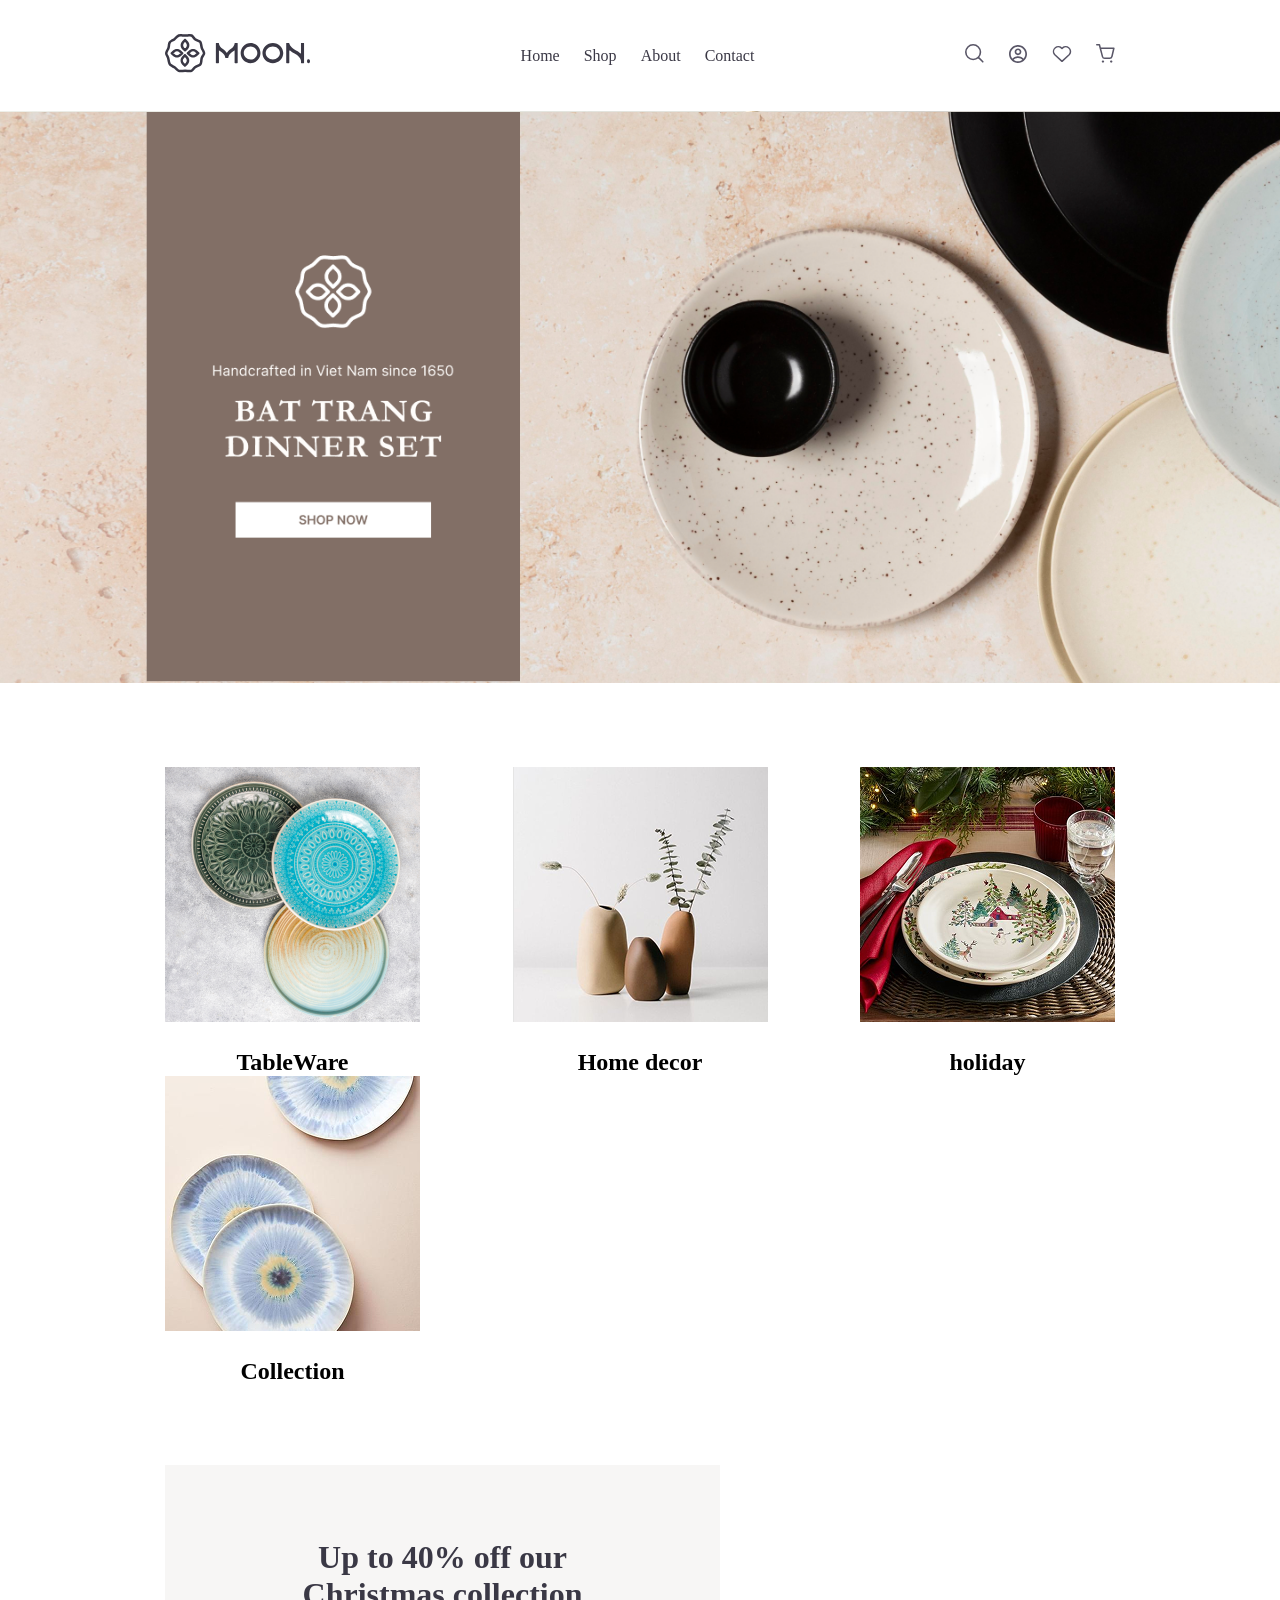
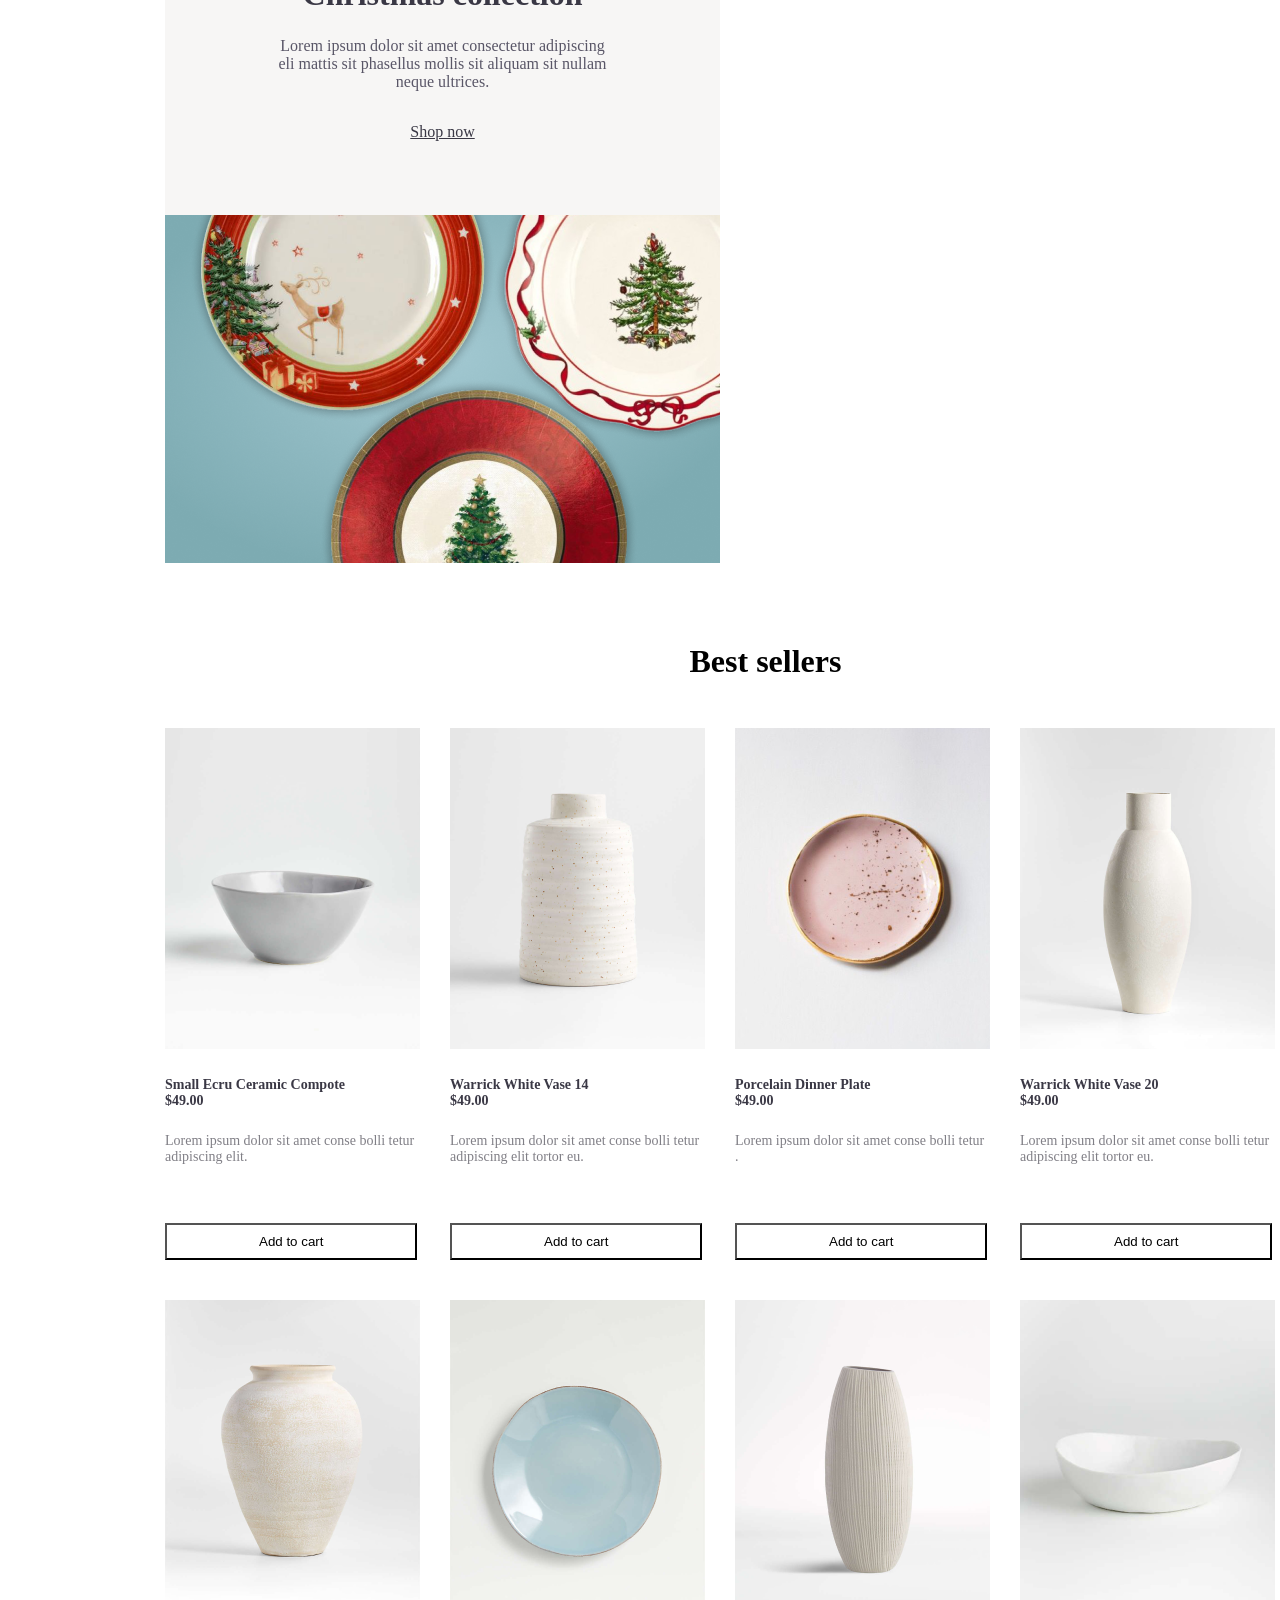
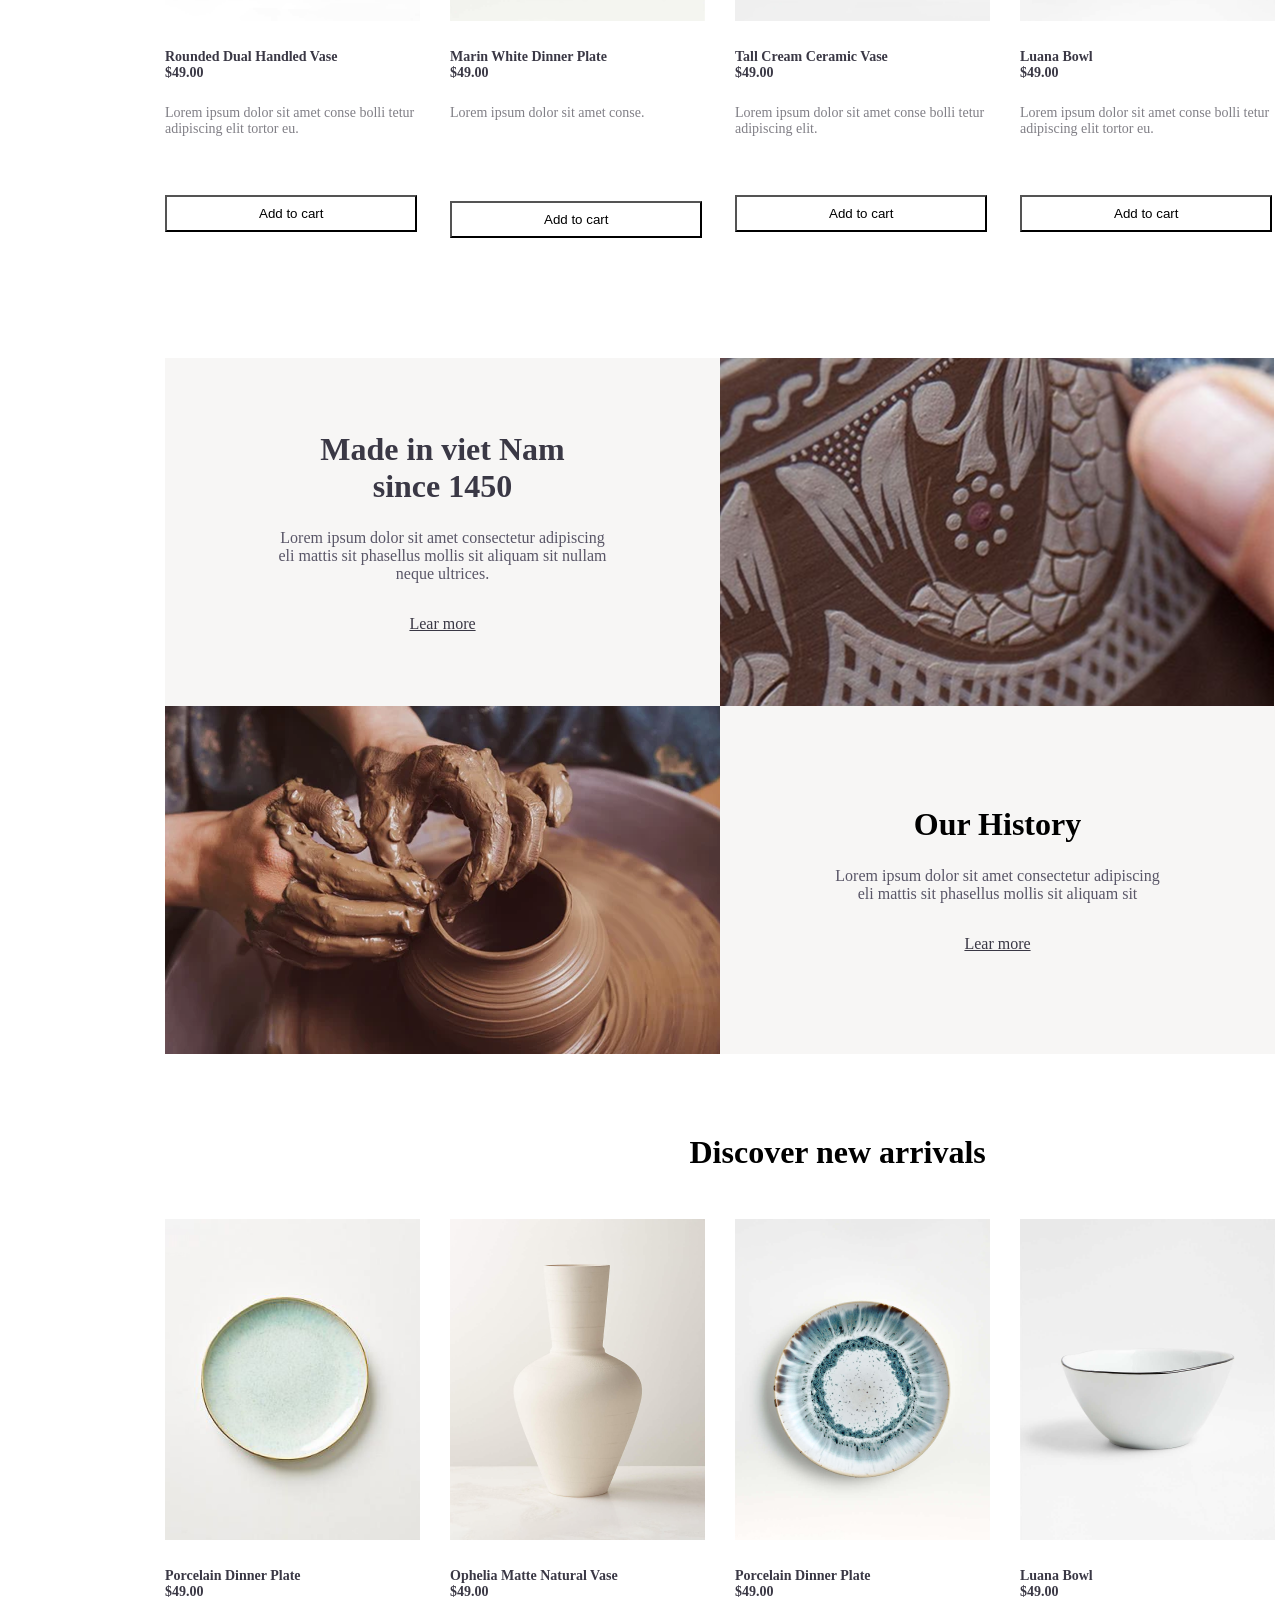
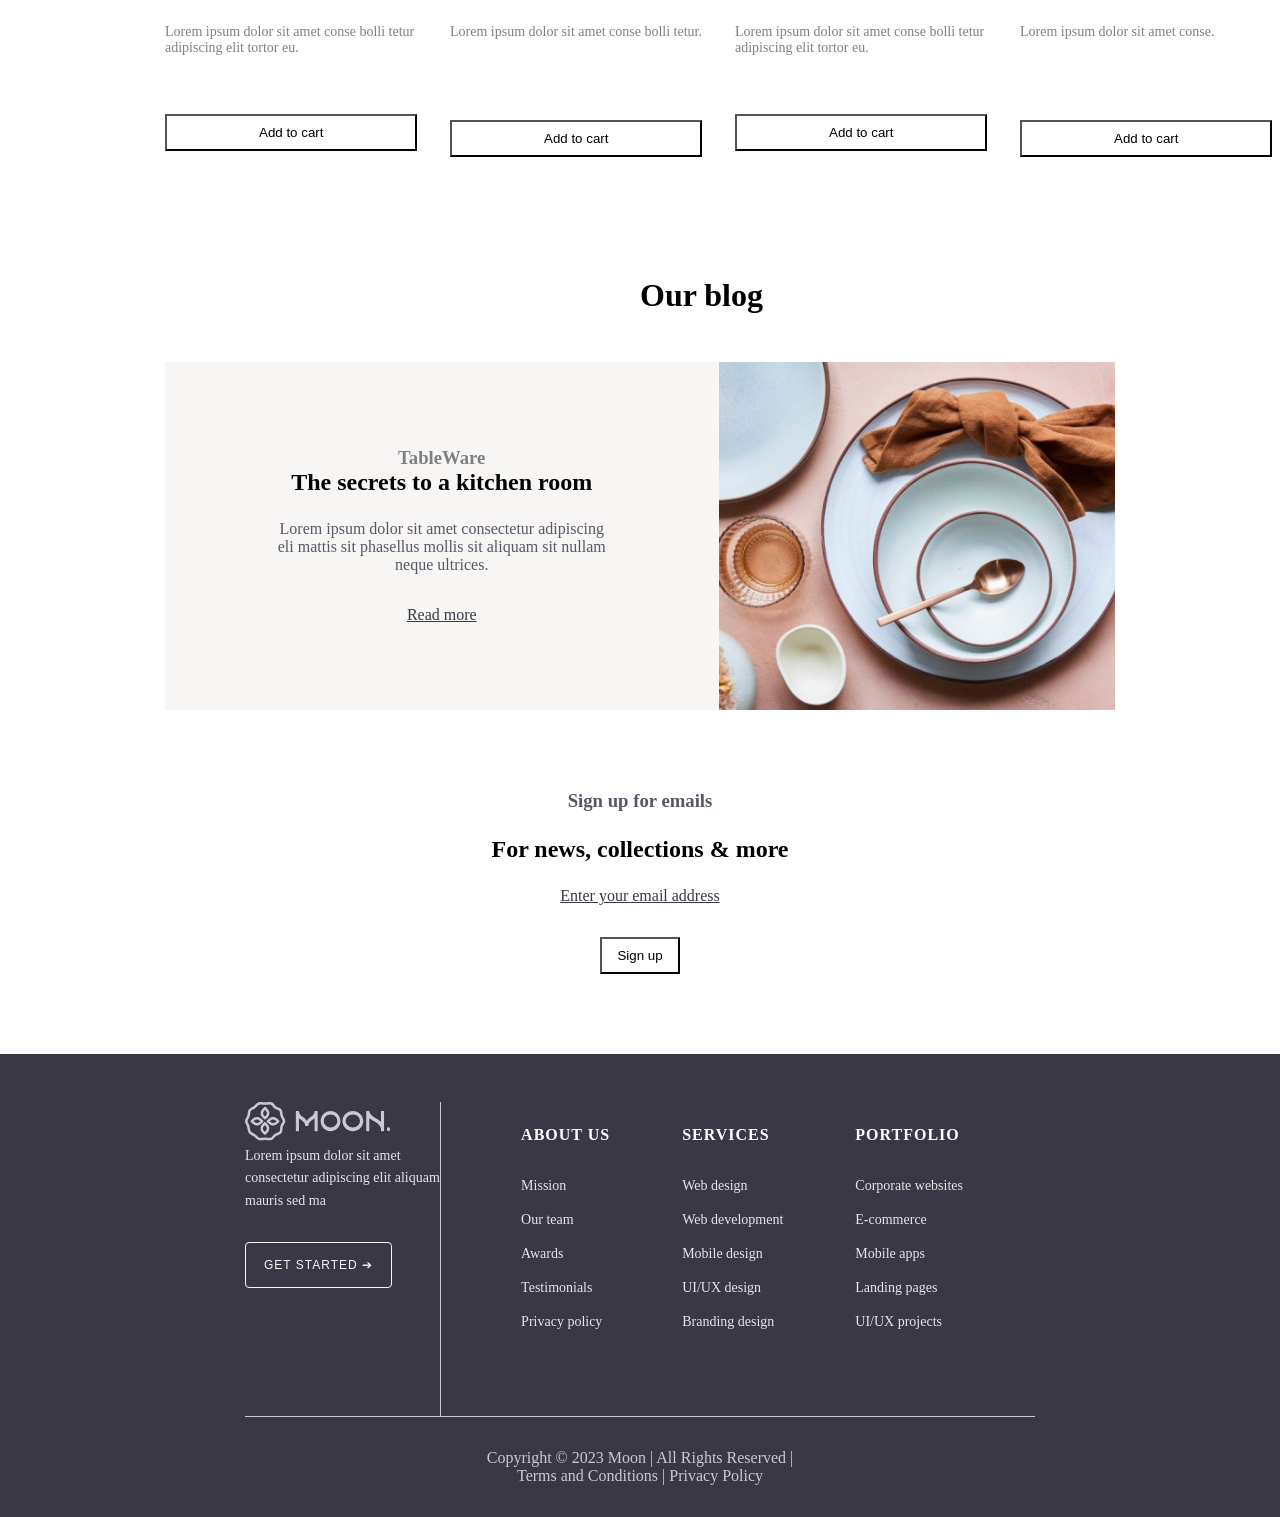
==== index.html @ 930adf99 "create navbar section" ====
<!DOCTYPE html>
<html lang="en">
<head>
    <meta charset="UTF-8">
    <meta name="viewport" content="width=device-width, initial-scale=1.0">
    <title>Document</title>
    <link rel="stylesheet" href="./assets/css/homepage.css">
</head>
<body>
    <div class="header">
        <div class="container">
            <div class="row">
                <div class="logo">
                   <a href="#"><img src="./assets/image/header/logo.svg" alt=""> </a>
                </div>
                <div class="meun">
                    <ul>
                        <li>
                            <a href="#">Home</a>
                        </li>
                        <li>
                            <a href="#">Shop</a>
                        </li>
                        <li>
                            <a href="#">About</a>
                        </li>
                        <li>
                            <a href="#">Contact</a>
                        </li>
                    </ul>
                </div>
                <div class="header">
                    <ul>
                        <li>
                            <a href="#"><img src="./assets/image/header/Search.svg" alt=""></a>
                        </li>
                        <li>
                            <a href="#"><img src="./assets/image/header/Avatar.svg" alt=""></a>
                        </li>
                        <li>
                            <a href="#"><img src="./assets/image/header/Heart.svg" alt=""></a>
                        </li>
                        <li>
                            <a href="#"><img src="./assets/image/header/Shopping cart.svg" alt=""></a>
                        </li>
                    </ul>
                </div>

            </div>
        </div>
    </div>
    <div class="Slider">
        <a href="#"><img src="./assets/image/homepage/Slider.png" alt="" width="100%px"></a>
    </div>
    <div class="collections">
        <div class="container">
            <div class="row">
                        <div class="collection">
            <img src="./assets/image/homepage/TableWare.png" alt="">
            <h2>TableWare</h2>
        </div>

        <div class="collection">
            <img src="./assets/image/homepage/Home decor.png " alt="">
            <h2>Home decor</h2>
        </div>
       
        <div class="collection">
            <img src="./assets/image/homepage/holiday.png" alt="">
            <h2>holiday</h2>
        </div>

        <div class="collection">
            <img src="./assets/image/homepage/Collection.png" alt="">
            <h2>Collection</h2>
        </div>
            </div>
        </div>
        </div>
    </div>
    <div class="CardsV2">
        <div class="container">
            <div class="row">
                <div class="Grid">
                    <h1>Up to 40% off our Christmas collection</h1>
                    <p>Lorem ipsum dolor sit amet consectetur adipiscing eli mattis sit phasellus mollis sit aliquam sit nullam neque ultrices.</p>
                    <a href="#">Shop now</a>
                </div>
                <div class="imgV2">
                    <img src="./assets/image/homepage/CardsV2.png" alt="">
                </div>
            </div>
        </div>
    </div>
    <div class="Best">
        <div class="container">
            <h1>Best sellers</h1>
                <div class="Best1">
                    <div >
                        <img src="./assets/image/homepage/Small Ecru.png" alt="Small Ecru Ceramic Compote $49.00">
                        <h2>Small Ecru Ceramic Compote</h2>
                        <h2>$49.00 </h2>
                        <p>Lorem ipsum dolor sit amet conse bolli tetur adipiscing elit.</p>
                        <button>Add to cart</button>
                    </div>
                    <div >
                        <img src="./assets/image/homepage/Warrick .png" alt="Warrick White Vase 14">
                        <h2>Warrick White Vase 14</h2>
                        <h2>$49.00</h2>
                        <p>Lorem ipsum dolor sit amet conse bolli tetur adipiscing elit tortor eu.</p>
                        <button>Add to cart</button>
                    </div>
                    <div >
                        <img src="./assets/image/homepage/Porcelain .png" alt="Porcelain Dinner Plate">
                        <h2>Porcelain Dinner Plate</h2>
                        <h2>$49.00</h2>
                        <p>Lorem ipsum dolor sit amet conse bolli tetur .</p>
                        <button>Add to cart</button>
                    </div>
                    <div>
                        <img src="./assets/image/homepage/Vase 20.png" alt="Warrick White Vase 20">
                        <h2>Warrick White Vase 20</h2>
                        <h2>$49.00</h2>
                        <p>Lorem ipsum dolor sit amet conse bolli tetur adipiscing elit tortor eu.</p>
                        <button>Add to cart</button>
                    </div>
                </div>
                <div class="Best2">
                    <div>
                        <img src="./assets/image/homepage/Rounded Dual Handled Vase.png" alt="Rounded Dual Handled Vase">
                        <h2>Rounded Dual Handled Vase</h2>
                        <h2>$49.00</h2>
                        <p>Lorem ipsum dolor sit amet conse bolli tetur adipiscing elit tortor eu.</p>
                        <button>Add to cart</button>
                    </div>
                    <div class="button1">
                        <img src="./assets/image/homepage/Marin White Dinner Plate.png" alt="Marin White Dinner Plate">
                        <h2>Marin White Dinner Plate</h2>
                        <h2>$49.00</h2>
                        <p>Lorem ipsum dolor sit amet conse.</p>
                        <button>Add to cart</button>
                    </div>
                    <div >
                        <img src="./assets/image/homepage/Tall Cream Ceramic Vase.png" alt="Tall Cream Ceramic Vase">
                        <h2>Tall Cream Ceramic Vase</h2>
                        <h2>$49.00</h2>
                        <p>Lorem ipsum dolor sit amet conse bolli tetur adipiscing elit.</p>
                        <button>Add to cart</button>
                    </div>
                    <div>
                        <img src="./assets/image/homepage/Luana Bowl.png" alt="Luana Bowl">
                        <h2>Luana Bowl</h2>
                        <h2>$49.00</h2>
                        <p>Lorem ipsum dolor sit amet conse bolli tetur adipiscing elit tortor eu.</p>
                        <button>Add to cart</button>
                    </div>
                </div>
        </div>

    </div>
    <div class="Lear">
        <div class="container">
           <div class="row">
             <div class="Lear1">
                    <div class="Made">
                        <h1>Made in viet Nam since 1450</h1>
                        <p>Lorem ipsum dolor sit amet consectetur adipiscing eli mattis sit phasellus mollis sit aliquam sit nullam neque ultrices.</p>
                        <a href="#">Lear more</a>
                    </div>
                    <div class="imgmade">
                        <img src="./assets/image/homepage/Made.png" alt="">
                    </div>
                </div>
            <div class="Lear2">
                <div class="imgHistory">
                    <img src="./assets/image/homepage/History.png" alt="">
                </div>
                <div class="History">
                    <h1>Our History</h1>
                    <p>Lorem ipsum dolor sit amet consectetur adipiscing eli mattis sit phasellus mollis sit aliquam sit </p>
                    <a href="#">Lear more </a>
                </div>
            </div>
           </div>
        </div>
    </div>
    <div class="Best ">
        <div class="container">
            <h1>Discover new arrivals</h1>
            <div class="Best2">
            <div>
                <img src="./assets/image/homepage/Porcelain Dinner Plate.png" alt="Luana Bowl">
                <h2>Porcelain Dinner Plate</h2>
                <h2>$49.00</h2>
                <p>Lorem ipsum dolor sit amet conse bolli tetur adipiscing elit tortor eu.</p>
                <button>Add to cart</button>
            </div>
            <div class="button1">
                <img src="./assets/image/homepage/Ophelia Matte Natural  Vase.png" alt="Tall Cream Ceramic Vase">
                <h2>Ophelia Matte Natural  Vase</h2>
                <h2>$49.00</h2>
                <p>Lorem ipsum dolor sit amet conse bolli tetur.</p>
                <button>Add to cart</button>
            </div>
            <div>
                <img src="./assets/image/homepage/Porcelain Dinner Plate2.png" alt="Tall Cream Ceramic Vase">
                <h2>Porcelain Dinner Plate</h2>
                <h2>$49.00</h2>
                <p>Lorem ipsum dolor sit amet conse bolli tetur adipiscing elit tortor eu.</p>
                <button>Add to cart</button>
            </div>
            <div class="button1">
                <img src="./assets/image/homepage/Luana Bowl2.png" alt="Tall Cream Ceramic Vase">
                <h2>Luana Bowl</h2>
                <h2>$49.00</h2>
                <p>Lorem ipsum dolor sit amet conse.</p>
                <button>Add to cart</button>
            </div>
            </div>
        </div>
    </div>
    <div class="blog">
        <div class="container">
            <h1>Our blog</h1>
          <div class="row">
             <div class="blog1">
                <div class="TableWare">
                    <h3>TableWare</h3>
                    <h2>The secrets to a kitchen room</h2>
                    <p>Lorem ipsum dolor sit amet consectetur adipiscing eli mattis sit phasellus mollis sit aliquam sit nullam neque ultrices.</p>
                    <a href="#">Read more</a>
                </div>
                <div class="imgblog">
                    <img src="./assets/image/homepage/blog.png" alt="">
                </div>
            </div>
        </div>
      <div class="emails">
        <h3>Sign up for emails</h3>
        <h2>For news, collections & more</h2>
        <a href="#">Enter your email address</a>
        <button>Sign up</button>
    </div>
  <div class="moon-footer">
        <div class="footer-container">
     <!-- الجزء الأول: الشعار والزر -->
            <div class=" brand-column">
                <img src="./assets/image/header/logo2.svg" alt="">
                <p class="footer-text">Lorem ipsum dolor sit amet consectetur adipiscing elit aliquam mauris sed ma</p>
                <button class="footer-btn">GET STARTED ➔</button>
            </div>
          <!-- الجزء الثاني: من نحن -->
            <div class="footer-column">
                <h3 class="column-title">ABOUT US</h3>
                <ul class="column-links">
                    <li><a href="#">Mission</a></li>
                    <li><a href="#">Our team</a></li>
                    <li><a href="#">Awards</a></li>
                    <li><a href="#">Testimonials</a></li>
                    <li><a href="#">Privacy policy</a></li>
                </ul>
            </div>

            <!-- الجزء الثالث: الخدمات -->
            <div class="footer-column">
                <h3 class="column-title">SERVICES</h3>
                <ul class="column-links">
                    <li><a href="#">Web design</a></li>
                    <li><a href="#">Web development</a></li>
                    <li><a href="#">Mobile design</a></li>
                    <li><a href="#">UI/UX design</a></li>
                    <li><a href="#">Branding design</a></li>
                </ul>
            </div>

               <!-- الجزء الرابع: أعمالنا -->
          <div class="footer-column">
                <h3 class="column-title">PORTFOLIO</h3>
                <ul class="column-links">
                    <li><a href="#">Corporate websites</a></li>
                    <li><a href="#">E-commerce</a></li>
                    <li><a href="#">Mobile apps</a></li>
                    <li><a href="#">Landing pages</a></li>
                    <li><a href="#">UI/UX projects</a></li>
                </ul>
           </div>

        </div>

     <!-- خط الحقوق السفلي -->
        <div class="footer-bottom">
            <p>Copyright © 2023 Moon | All Rights Reserved | Terms and Conditions | Privacy Policy</p>
        </div>
    </div>
</footer>
</body>
</html>
---- assets/css/homepage.css ----
*{
    margin: 0;
    padding: 0;
    box-sizing: border-box;
}
.container{
    width:calc(100% - 330px );
    margin: auto;
}
.row{
    display: flex;
    flex-wrap: wrap;
    align-items: center;
    justify-content: space-between;
}
.meun ul{
    display: flex;
    column-gap: 60px;
}
.header ul{
    display: flex;
    column-gap: 24px;
}
.header{
    padding: 21.84px 0 ;
}
.meun a{
    color: #3A3845;
    text-decoration-line: none;
}
ul{
 list-style-type:none ;
}
a{
    color: #3A3845
}
.collections{
    display: flex;
    flex-wrap: wrap; 
    padding: 80px 0
}
.collection{
    text-align: center;
}
.collection h2 {
    margin-top: 23px;
}
.collection img{
    width: 100%;
}
.cardsV2 {
    display: flex;
    align-items: center;
    justify-content: center;
}
.Grid{
    background-color: #F7F6F5;
    padding: 64px 78.5px ;
    width: 555px;
    height: 350px;
    display: flex;
    flex-direction: column;
    align-items: center;
    justify-content: center;
    text-align: center;
}
.Grid h1{
    color: #3A3845;
    font-style: 28px;
    max-width: 300px;
}
.Grid p {
    color: #595667;
    font-size: 16px;
    max-width: 340px;
    margin-top: 24px;
    margin-bottom: 32px;
}
.imgV2{
    flex: 1;
    display: flex;
}
.imgV2 img{
    object-fit: cover;
    display: block;
}
.Best{
    display: flex;
    flex-wrap: wrap;
    padding: 80px 0
}
.Best h1{
    display: flex;
    flex-direction: column;
    gap: 30px ;
    margin-bottom: 48px;
    margin-left: 524.5px;
}
.Best1{
    display:flex;
    width: 23%;
    gap:30px  
    
}
.Best2{
    display: flex;
    width: 23%;
    gap: 30px ;
}
.Best img{
    width: 100%px;
    margin-bottom: 24px ;
    height: auto;
}
.Best h2{
    color: #3A3845;
    font-size: 14px;
}
.Best p{
    color:#807F86 ;
    margin-top: 24px;
    font-size: 14px;
}
.Best button{
    padding: 9px 92px;
    background-color: transparent;
    margin-bottom: 40px;
    align-items: stretch;
    margin-top: 58px;
}
.button1 button{
    margin-top: 80px;
}

.Lear1{
    display: flex;
    align-items: stretch;
    justify-content: center;
    margin: 0 auto;
    width: 1110px;
    height: 348px;
}
.Made{
    background-color: #F7F6F5;
    padding: 64px 78.5px ;
    width: 555px;
    height: 348px;
    display: flex;
    flex-direction: column;
    align-items: center;
    justify-content: center;
    text-align: center;
    flex: 1;

}
.Made h1{
    color: #3A3845;
    font-style: 28px;
    max-width: 300px;
}
.Made p {
    color: #595667;
    font-size: 16px;
    max-width: 340px;
    margin-top: 24px;
    margin-bottom: 32px;
}
.imgmade{
    flex: 1;
    display: flex;
    width: 555px;
    height: 348px;
}
.imgmade img{
    object-fit: cover;
    display: block;
    width: 555px;
    height: 348px;
}
.Lear2{
    display: flex;
    align-items: stretch;
    justify-content: center;
    margin: 0 auto;
    width: 1110px;
    height: 348px;
}
.History{
    background-color: #F7F6F5;
    padding: 64px 78.5px ;
    width: 555px;
    height: 348px;
    display: flex;
    flex-direction: column;
    align-items: center;
    justify-content: center;
    text-align: center;
    flex: 1;  
}
.History p{
    color: #595667;
    font-size: 16px;
    max-width: 340px;
    margin-top: 24px;
    margin-bottom: 32px;
}
.imgHistory{
    flex: 1;
    display: flex;
    width: 555px;
    height: 348px;
}

.blog h1{
    margin-left: 50%;
    margin-bottom: 48px;
}
.blog1{
    display: flex;
    align-items: stretch;
    justify-content: center;
    margin: 0 auto;
    width: 100%;
}
.TableWare{
    background-color: #F7F6F5;
    padding: 64px 78.5px ;
    width: 555px;
    height: 348px;
    display: flex;
    flex-direction: column;
    align-items: center;
    justify-content: center;
    text-align: center;
    flex: 1;
    
}
.TableWare h1{
    color: #3A3845;
    font-style: 28px;
    max-width: 300px;
}
.TableWare h3{
    color: #807F86;
}
.TableWare p {
    color: #595667;
    font-size: 16px;
    max-width: 340px;
    margin-top: 24px;
    margin-bottom: 32px;
}
.imgblog{
    flex: 1;
    display: flex;
    width: 555px;
    height: 348px;
}
.imgblog img{
    object-fit: cover;
    display: block;
    width: 100%;
    height: 100%;
}
.emails{
    display: flex;
    flex-direction: column;
    align-items: center;
    justify-content: center;
    text-align: center;
    flex: 1;  
}
.emails button{
    padding: 9px 15px;
    background-color: transparent;
    margin-bottom: 80px;
    align-items: stretch;
    margin-top: 32px;
}
.emails h3{
    color: #595667;
    margin-top: 80px;
}
.emails h2{
    margin-top: 24px;
    margin-bottom: 24px;
}
.moon-footer {
  padding: 48px 245px 0px 245px; 
}
.footer-container {
  display: flex;
 border-bottom-width: 1px;
 border-bottom-style: solid;
 border-bottom-color: #CAC9CF;
}
.brand-column{
    border-right:1px solid #CAC9CF ;
    padding-right: 16;
    margin-right: 80px;
}
.footer-text {
  font-size: 14px;
  color: #E5E5E5;
  line-height: 1.6;
  margin-bottom:30px;
  max-width: 300px;
}
.footer-btn {
  background: transparent;
  color: #F7F6F5;
  border: 1px solid #F7F6F5;
  padding: 15px 18px;
  font-size: 12px;
  letter-spacing: 1px;
  cursor: pointer;
  border-radius: 4px;
}
.footer-column h3{
    margin-bottom: 32px
}
.footer-column {
  margin-top: 24px;
  margin-right: 72px;
  margin-bottom: 70px;
}
.brand-column {
  flex: 1.5;
}
.column-title {
  font-size: 16px;
  font-weight: 700;
  letter-spacing: 1px;
  margin-bottom: 22px;
  color: #FFFFFF;
}

.column-links li {
  margin-bottom: 16px;
  
}
.column-links li a {
  color: #E5E5E5;
  text-decoration: none;
  font-size: 14px;
}
.footer-bottom {
  font-size: 16px;
  color: #CAC9CF;
  text-align: center;
  padding: 32px 235px 32px;
}
.moon-footer {
  background-color: #3A3845; 
  width: 100vw;             
  position: relative;
  left: 50%;
  right: 50%;
  margin-left: -50vw;        
  margin-right: -50vw;
  box-sizing: border-box;
}
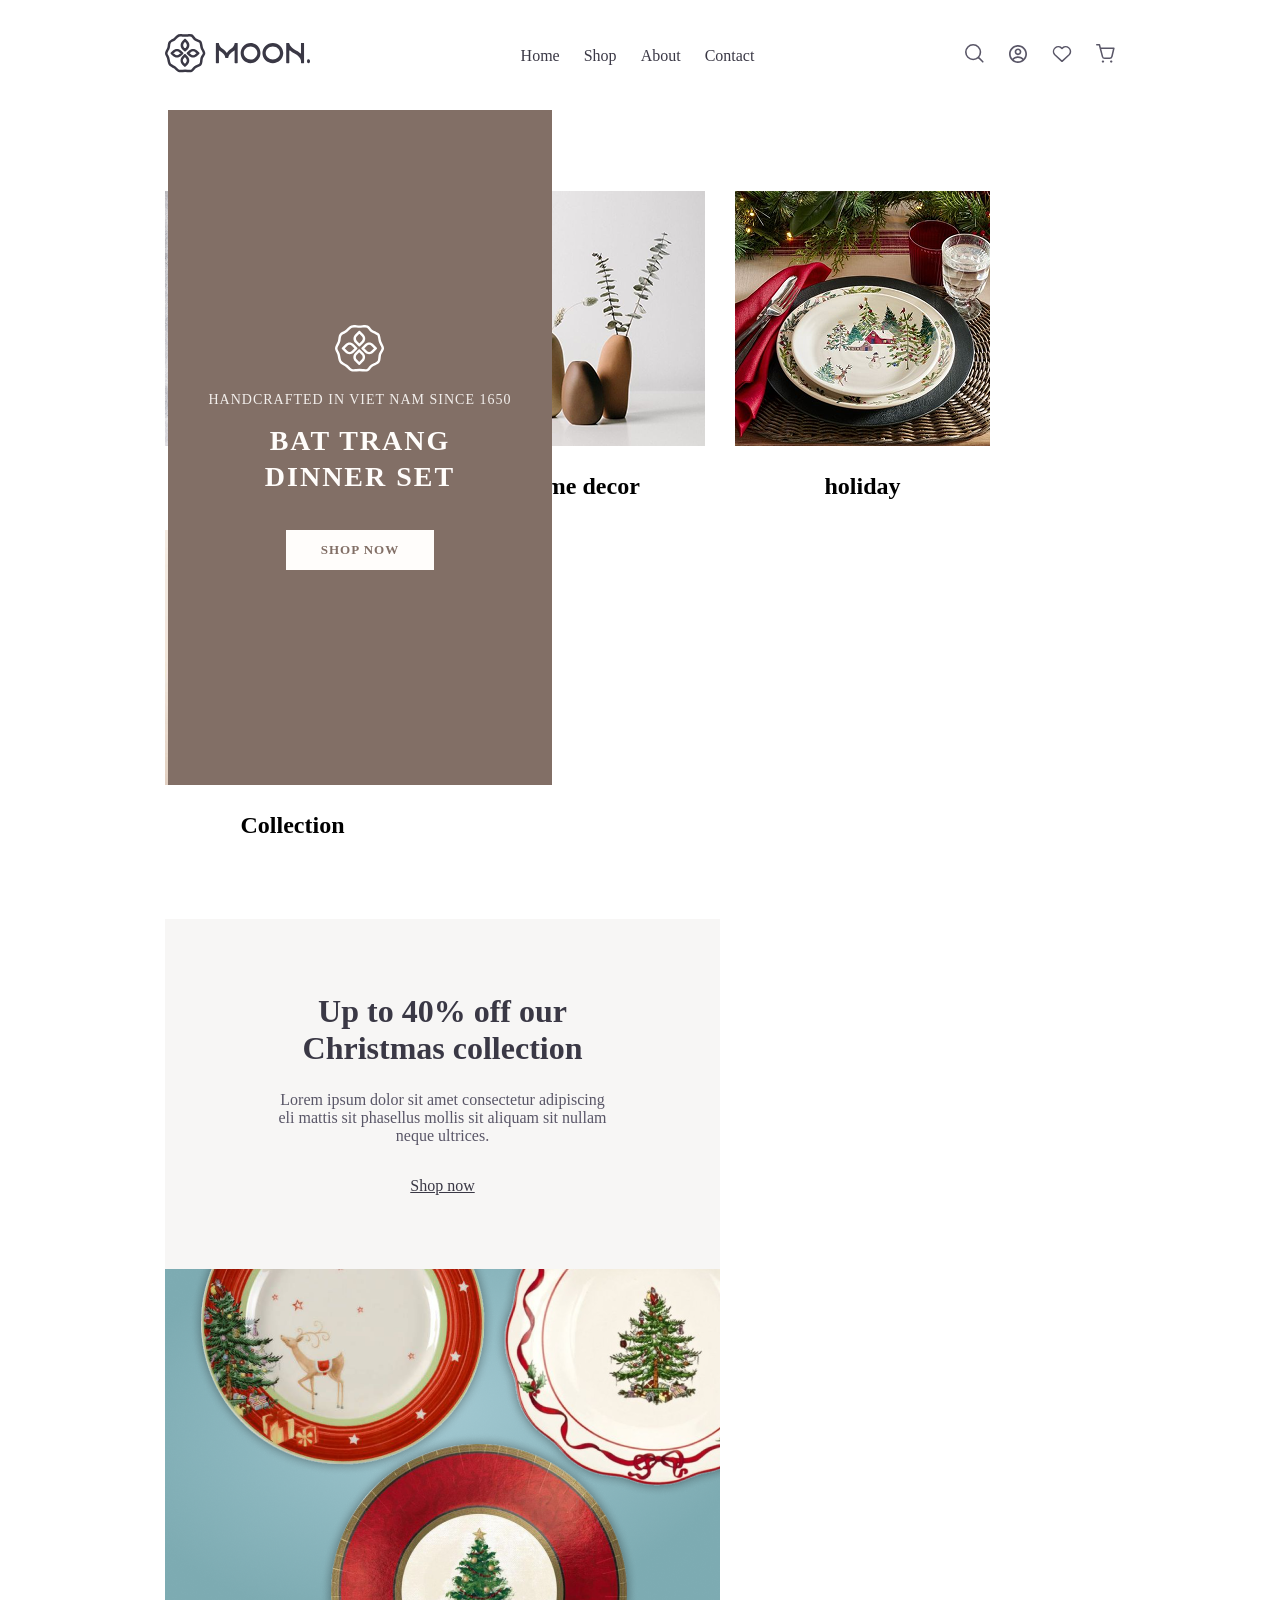
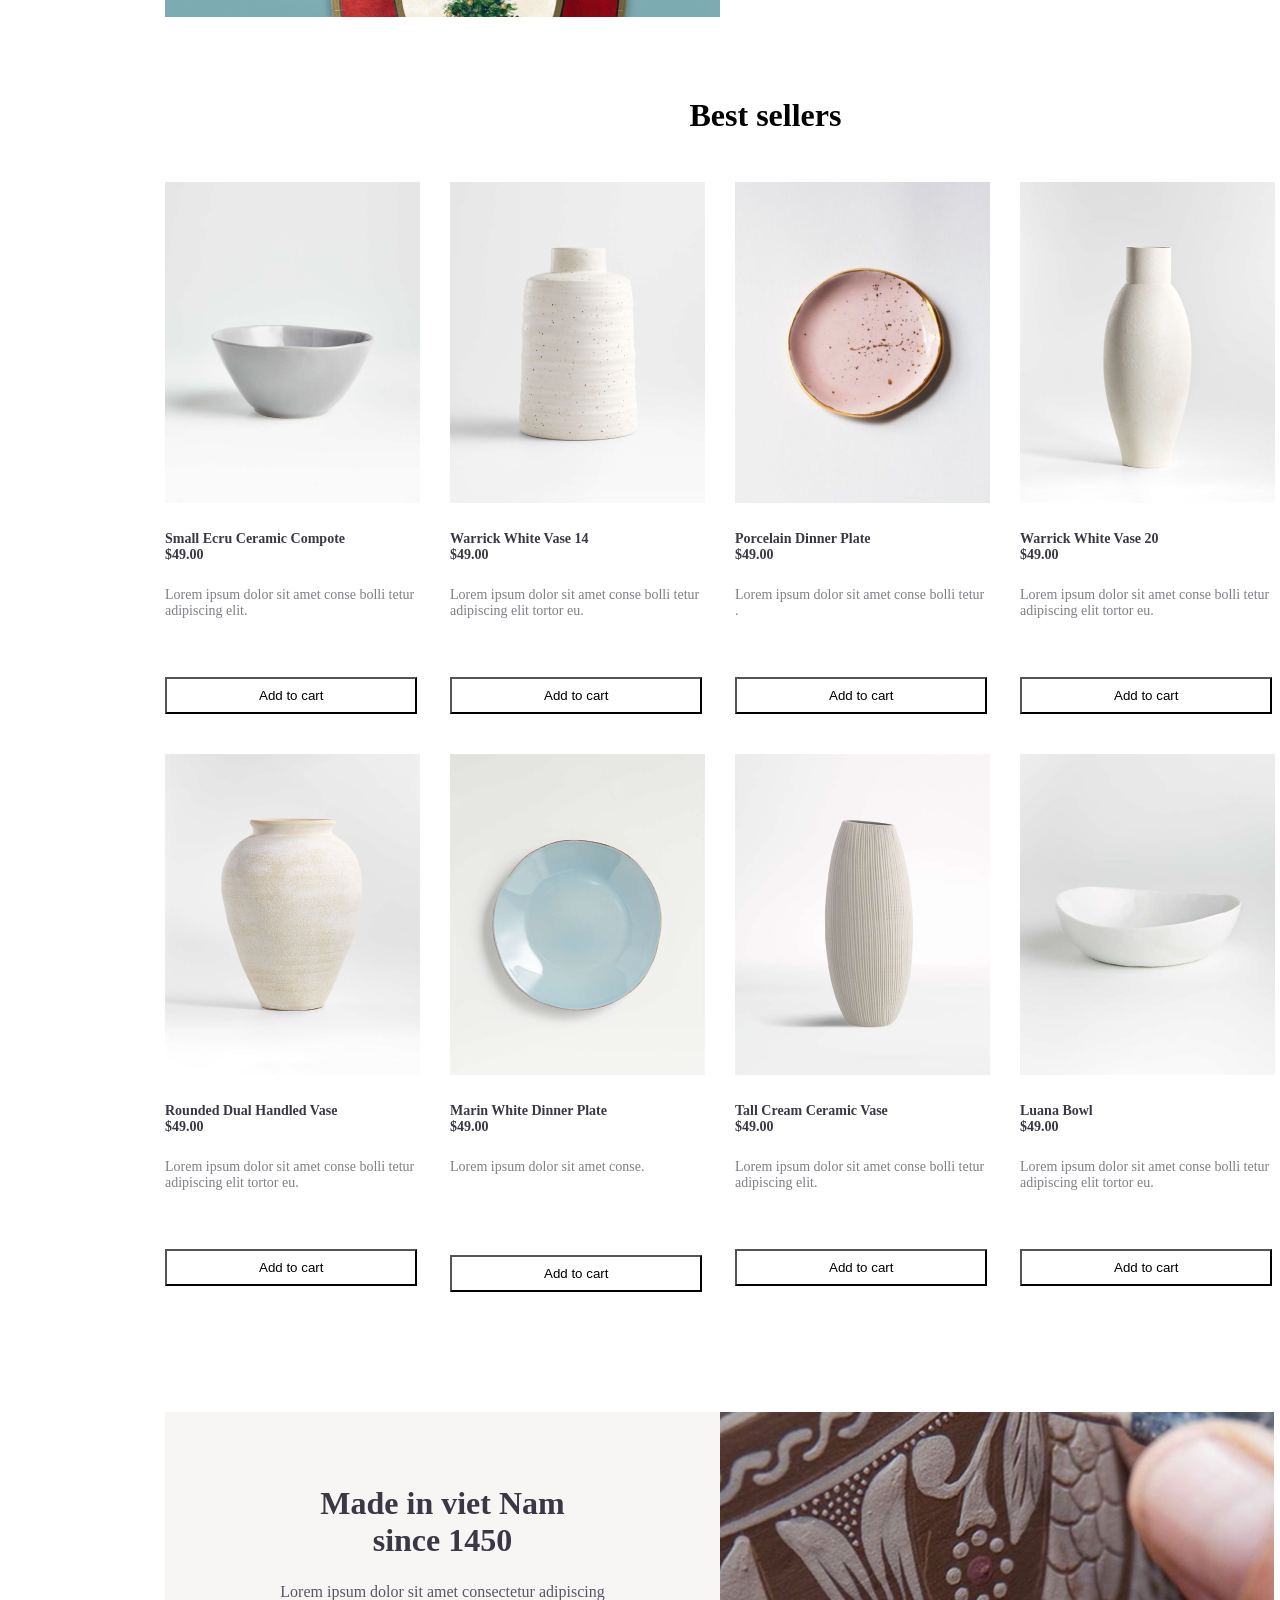
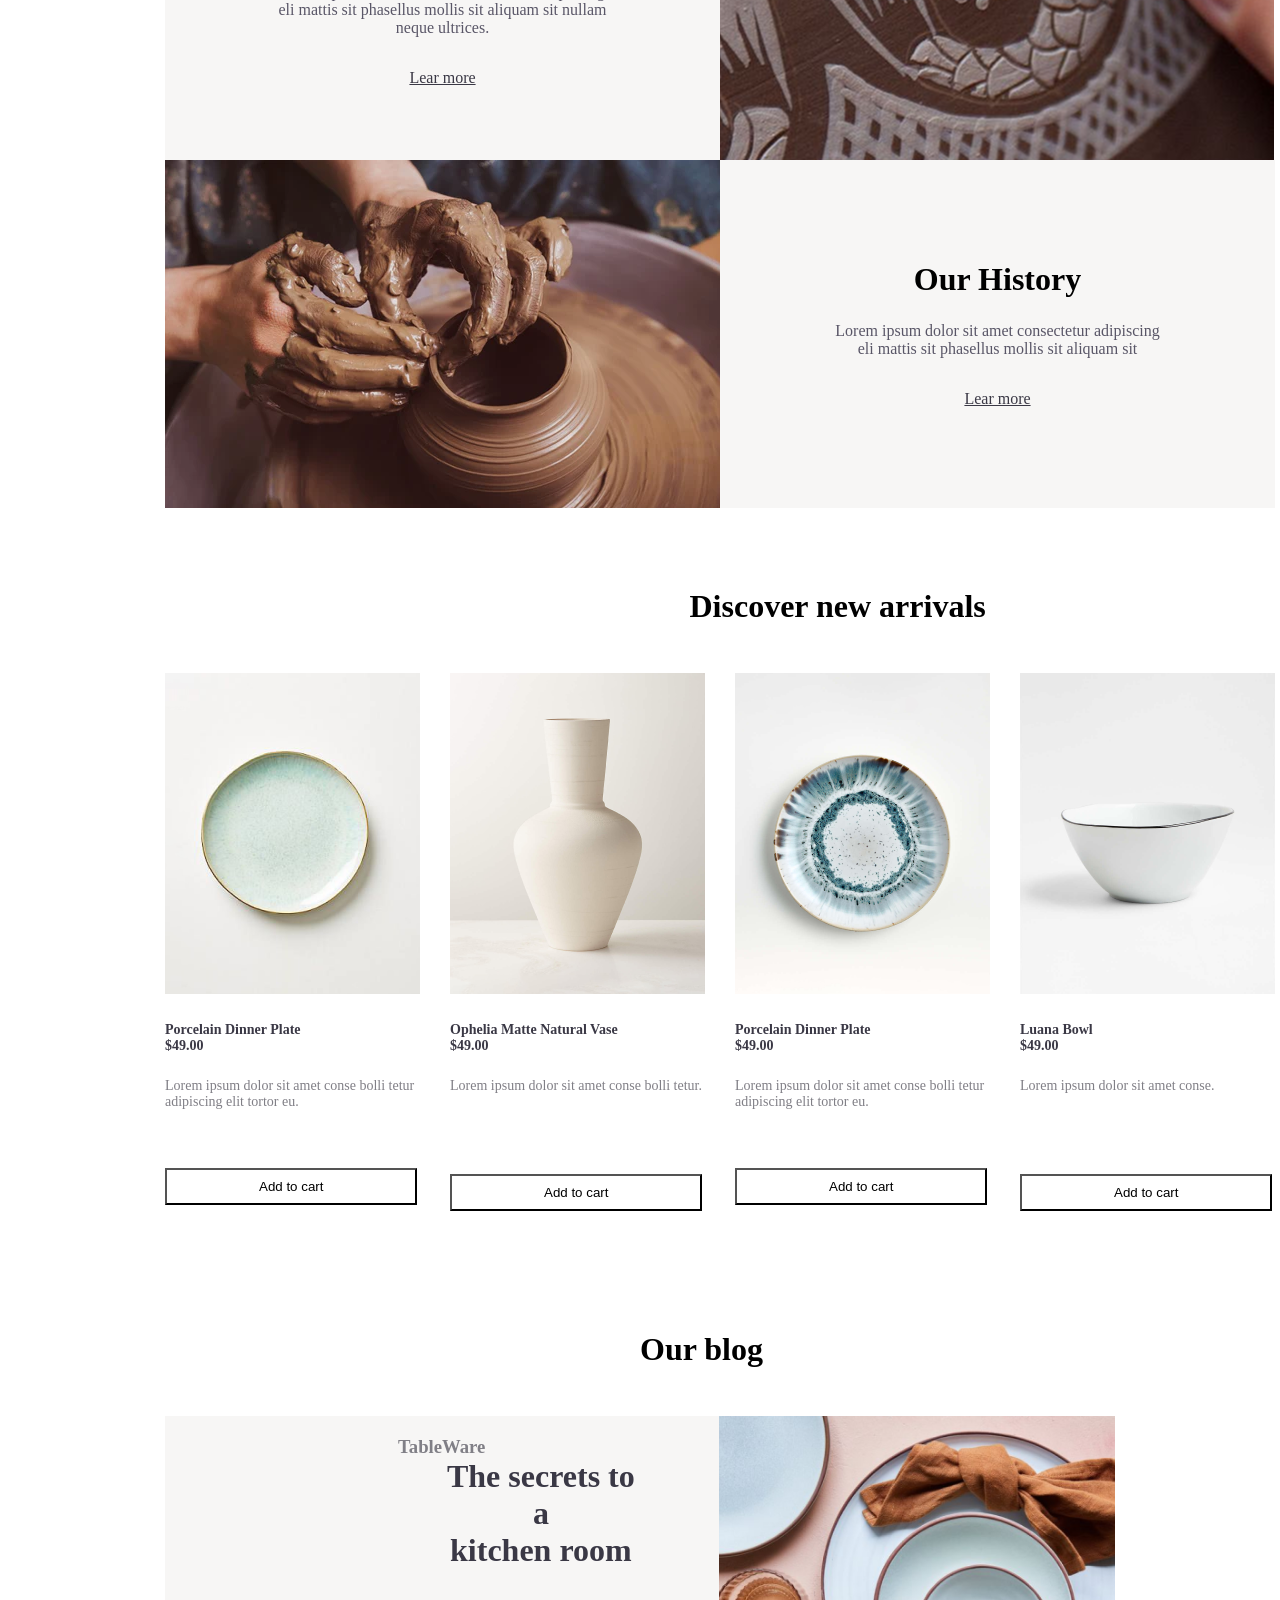
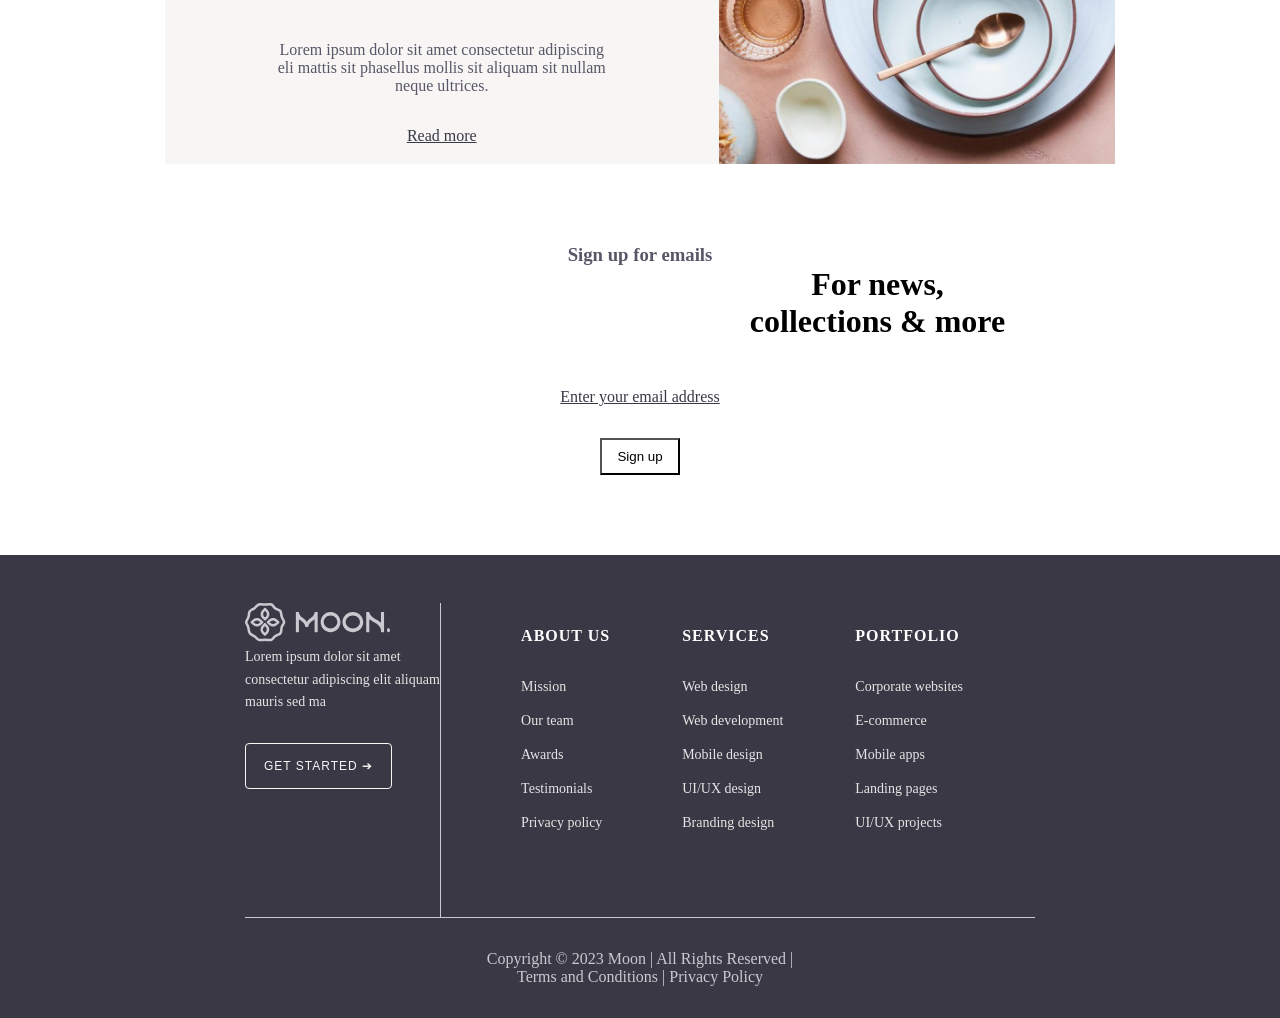
==== commit d0bc2efd: "create navbar section" ====
--- a/index.html
+++ b/index.html
@@ -10,6 +10,7 @@
     <div class="header">
         <div class="container">
             <div class="row">
+                <div class="meun-1"> <img src="./assets/image/header/Menu.svg" alt=""></div>
                 <div class="logo">
                    <a href="#"><img src="./assets/image/header/logo.svg" alt=""> </a>
                 </div>
@@ -31,13 +32,13 @@
                 </div>
                 <div class="header">
                     <ul>
-                        <li>
+                        <li class="icon-hidden">
                             <a href="#"><img src="./assets/image/header/Search.svg" alt=""></a>
                         </li>
-                        <li>
+                        <li class="icon-hidden" >
                             <a href="#"><img src="./assets/image/header/Avatar.svg" alt=""></a>
                         </li>
-                        <li>
+                        <li class="icon-hidden">
                             <a href="#"><img src="./assets/image/header/Heart.svg" alt=""></a>
                         </li>
                         <li>
@@ -50,7 +51,13 @@
         </div>
     </div>
     <div class="Slider">
-        <a href="#"><img src="./assets/image/homepage/Slider.png" alt="" width="100%px"></a>
+        <img class="Slider-1" src="./assets/image/homepage/flat-lay-composition-different-sized-plates 1.svg" alt="">
+        <div class="Slider-2">
+            <img src="./assets/image/homepage/IconMD.svg" alt="">
+            <p>Handcrafted in Viet Nam since 1650</p>
+            <h1>BAT TRANG <br> DINNER SET</h1>
+            <a>SHOP NOW</a>
+        </div>
     </div>
     <div class="collections">
         <div class="container">
@@ -226,7 +233,7 @@
              <div class="blog1">
                 <div class="TableWare">
                     <h3>TableWare</h3>
-                    <h2>The secrets to a kitchen room</h2>
+                    <h1>The secrets to a <br> kitchen room</h1>
                     <p>Lorem ipsum dolor sit amet consectetur adipiscing eli mattis sit phasellus mollis sit aliquam sit nullam neque ultrices.</p>
                     <a href="#">Read more</a>
                 </div>
@@ -237,19 +244,17 @@
         </div>
       <div class="emails">
         <h3>Sign up for emails</h3>
-        <h2>For news, collections & more</h2>
+        <h1>For news,<br> collections & more</h1>
         <a href="#">Enter your email address</a>
         <button>Sign up</button>
     </div>
   <div class="moon-footer">
         <div class="footer-container">
-     <!-- الجزء الأول: الشعار والزر -->
             <div class=" brand-column">
                 <img src="./assets/image/header/logo2.svg" alt="">
                 <p class="footer-text">Lorem ipsum dolor sit amet consectetur adipiscing elit aliquam mauris sed ma</p>
                 <button class="footer-btn">GET STARTED ➔</button>
             </div>
-          <!-- الجزء الثاني: من نحن -->
             <div class="footer-column">
                 <h3 class="column-title">ABOUT US</h3>
                 <ul class="column-links">
@@ -260,8 +265,6 @@
                     <li><a href="#">Privacy policy</a></li>
                 </ul>
             </div>
-
-            <!-- الجزء الثالث: الخدمات -->
             <div class="footer-column">
                 <h3 class="column-title">SERVICES</h3>
                 <ul class="column-links">
@@ -273,7 +276,6 @@
                 </ul>
             </div>
 
-               <!-- الجزء الرابع: أعمالنا -->
           <div class="footer-column">
                 <h3 class="column-title">PORTFOLIO</h3>
                 <ul class="column-links">
@@ -287,9 +289,9 @@
 
         </div>
 
-     <!-- خط الحقوق السفلي -->
         <div class="footer-bottom">
-            <p>Copyright © 2023 Moon | All Rights Reserved | Terms and Conditions | Privacy Policy</p>
+            <p class="footer-bottom1">Copyright © 2023 Moon | All Rights Reserved | Terms and Conditions | Privacy Policy</p>
+            <p class="footer-bottommd">Copyright © 2023 Moon <br>All Rights Reserved <br>Terms and Conditions | Privacy Policy</p>
         </div>
     </div>
 </footer>
--- a/assets/css/homepage.css
+++ b/assets/css/homepage.css
@@ -11,7 +11,7 @@
     display: flex;
     flex-wrap: wrap;
     align-items: center;
-    justify-content: space-between;
+
 }
 .meun ul{
     display: flex;
@@ -23,30 +23,150 @@
 }
 .header{
     padding: 21.84px 0 ;
+}
+.header .row{
+    justify-content: space-between;
 }
 .meun a{
     color: #3A3845;
     text-decoration-line: none;
 }
+.meun-1{
+    display: none;
+}
+@media screen and (min-width: 320px ) and (max-width:991px) {
+    .meun{
+        display: none;
+    }
+    .icon-hidden{
+        display: none;
+    }
+    .container{
+        width:calc(100% - 40px );
+    }
+    .meun-1{
+        display: block;
+    }
+    .header{
+        padding: 24.41px  20px;
+    }
+}
 ul{
  list-style-type:none ;
 }
 a{
     color: #3A3845
 }
+.slidermd{
+    display: none;
+}
+.Slider{
+    width: 100%;
+    margin: 0 auto;
+}
+.Slider-1{
+    grid-template-columns: 35% 65%;
+    overflow: hidden;
+    width: 100%;
+    display: grid;
+}
+.Slider-1 img{
+    display: block;
+    object-fit:contain ;
+}
+.Slider-2{
+    background-color: #826F66;
+    position: absolute;
+    top: 110px ;
+    bottom: 0px;
+    left: 168px;
+    height: 675px;
+    width: 30%;
+    z-index: 9999;
+    color: #FFFDFB;
+    display: flex;
+    flex-direction: column;
+    justify-content: center;
+    align-items: center;
+    padding: 40px;
+    text-align: center;
+    box-sizing: border-box;
+}
+.Slider-2 img {
+    width: 50px;
+    height: auto;
+    margin-bottom: 20px;
+}
+
+.Slider-2 p {
+    font-size: 14px;
+    font-weight: 300;
+    letter-spacing: 1px;
+    margin-bottom: 15px;
+    text-transform: uppercase;
+    opacity: 0.9;
+}
+
+.Slider-2 h1 {
+    font-size: 28px;
+    font-weight: bold;
+    letter-spacing: 2px;
+    line-height: 1.3;
+    margin-bottom: 35px;
+    text-transform: uppercase;
+}
+
+.Slider-2 a {
+    display: inline-block;
+    background-color: #FFFDFB;
+    color: #826F66;
+    text-decoration: none;
+    padding: 12px 35px;
+    font-size: 13px;
+    font-weight: bold;
+    letter-spacing: 1px;
+    transition: all 0.3s ease;
+}
+@media screen and (min-width: 320px ) and (max-width:991px) {
+    .Slider-1 {
+        grid-template-columns: 100% ; 
+    }
+    .Slider-2 {
+        position: relative ;
+        top: 0 ;
+        left: 0 ;
+        width: 100% ;
+        height: auto ;
+        padding: 60px 20px ;
+    }
+}
 .collections{
     display: flex;
     flex-wrap: wrap; 
     padding: 80px 0
 }
+.collections .row{
+    gap: 30px;
+}
 .collection{
     text-align: center;
+    width: calc((100% -90px)/4);
 }
 .collection h2 {
     margin-top: 23px;
 }
 .collection img{
     width: 100%;
+}
+@media screen and (min-width: 320px ) and (max-width:600px) {
+    .collection{
+    width:100% ;
+    }
+}
+@media screen and (min-width: 600px ) and (max-width:991px) {
+    .collection{
+    width: calc((100% -30px)/2);
+    }
 }
 .cardsV2 {
     display: flex;
@@ -84,6 +204,19 @@
     object-fit: cover;
     display: block;
 }
+@media screen and (min-width: 320px ) and (max-width:660px) {
+    .imgV2{
+        grid-template-columns: 100% ; 
+    }
+    .Grid {
+        position: relative ;
+        top: 0 ;
+        left: 0 ;
+        width: 100% ;
+        height: auto ;
+        padding: 60px 20px ;
+    }
+}
 .Best{
     display: flex;
     flex-wrap: wrap;
@@ -131,7 +264,27 @@
 .button1 button{
     margin-top: 80px;
 }
-
+@media screen and (min-width: 320px ) and (max-width:660px){
+    .Best {
+        margin-top: 40px;
+        width: 100%;
+        display: flex ;
+        flex-direction: column ;
+        align-items: center ;
+    }
+    .Best h1 {
+        margin-left: 0 ; 
+        text-align: center;
+        margin-bottom: 30px ;
+    }
+    
+    .Best1, .Best2 {
+        width: 100% ;
+        display: grid ;
+        grid-template-columns: repeat(2, 1fr) ; 
+    }
+
+}
 .Lear1{
     display: flex;
     align-items: stretch;
@@ -210,6 +363,33 @@
     width: 555px;
     height: 348px;
 }
+@media screen and (min-width: 320px ) and (max-width:660px) {
+
+    .Lear1 {
+        flex-direction: column;
+        width: 100%;
+        height: auto; 
+    }
+    .Lear2 {
+        flex-direction: column-reverse; 
+        width: 100%;
+        height: auto;
+    }
+    .Made, .History {
+        width: 100%;
+        height: 100%; 
+    }
+    .imgmade, .imgHistory {
+        width: 100%;
+        height: auto;
+    }
+    .imgmade img, .imgHistory img {
+        width: 100%;
+        height: 600px; 
+        object-fit: cover;
+        display: block; /* يمنع ظهور أي فراغ أبيض افتراضي أسفل الصورة */
+    }
+}
 
 .blog h1{
     margin-left: 50%;
@@ -262,6 +442,62 @@
     width: 100%;
     height: 100%;
 }
+@media screen and (min-width: 320px ) and (max-width:660px) {
+    .blog h1 {
+        margin-left: 0;
+        text-align: center;
+    }
+    .blog1 {
+        flex-direction: column-reverse;
+        width: 100%;
+        height: auto; 
+    }
+    .TableWare {
+        width: 100%;
+        height: 337px;
+    }
+    .TableWare h1{
+        font-size: 28px;
+        margin-top: 24px;
+        margin-bottom: 24px;
+    }
+    .imgblog {
+        width: 100%;
+        height: auto;
+    }
+    .imgblog img {
+        width: 100%;
+        height: 297px; 
+        object-fit: cover;
+        display: block; 
+    }
+    .emails {
+        text-align: center;
+    }
+    .emails h3{
+        margin-top: 40px;
+    }
+    .emails h1 {
+        font-size: 28px;
+        margin-bottom: 24px;
+        margin-top: 24px;
+    }
+    .emails a{
+        width: 200px;
+        display: block;                  
+        border-bottom: 1px solid #3A3845; 
+        padding-bottom: 12px;           
+        margin-bottom: 32px;             
+        text-decoration: none;  
+    } 
+    .emails button {
+        width: 120px;       
+        padding: 10px 0;    
+       
+        display: block; 
+    }
+}
+
 .emails{
     display: flex;
     flex-direction: column;
@@ -360,3 +596,53 @@
   margin-right: -50vw;
   box-sizing: border-box;
 }
+@media screen and (min-width: 320px) and (max-width: 660px) {
+    .moon-footer {
+        padding: 32px 20px 20px 20px ; 
+    }
+    .footer-container {
+        display: flex ;
+        flex-wrap: wrap ; 
+    }
+    .brand-column {
+        flex: 100% ; 
+        border-right: none ; 
+        margin-right: 0 ;
+        padding-bottom: 30px ; 
+        margin-bottom: 30px ;   
+        border-bottom: 1px solid #CAC9CF ; 
+    }
+    .footer-column {
+        flex: 50% ;         
+        margin-right: 0 ;
+        margin-bottom: 24px ;   
+    }
+    .footer-column:last-of-type { 
+        flex:  100% ;        
+        margin-bottom: 30px ;
+    }
+    .footer-column h3 {
+        margin-bottom: 30px ;
+    }
+    .footer-bottom {
+        padding: 30px 32px;
+        font-size: 16px ;
+        border-top: 1px solid #CAC9CF ;  
+        height: 69px;
+        width: 326px;
+        text-align: center;
+
+    }
+    .footer-bottommd{
+        display: block;
+    }
+    .footer-bottom1{
+        display: none;
+    }
+}
+.footer-bottommd{
+    display: none;
+}
+.footer-bottom1{
+    display: block;
+}
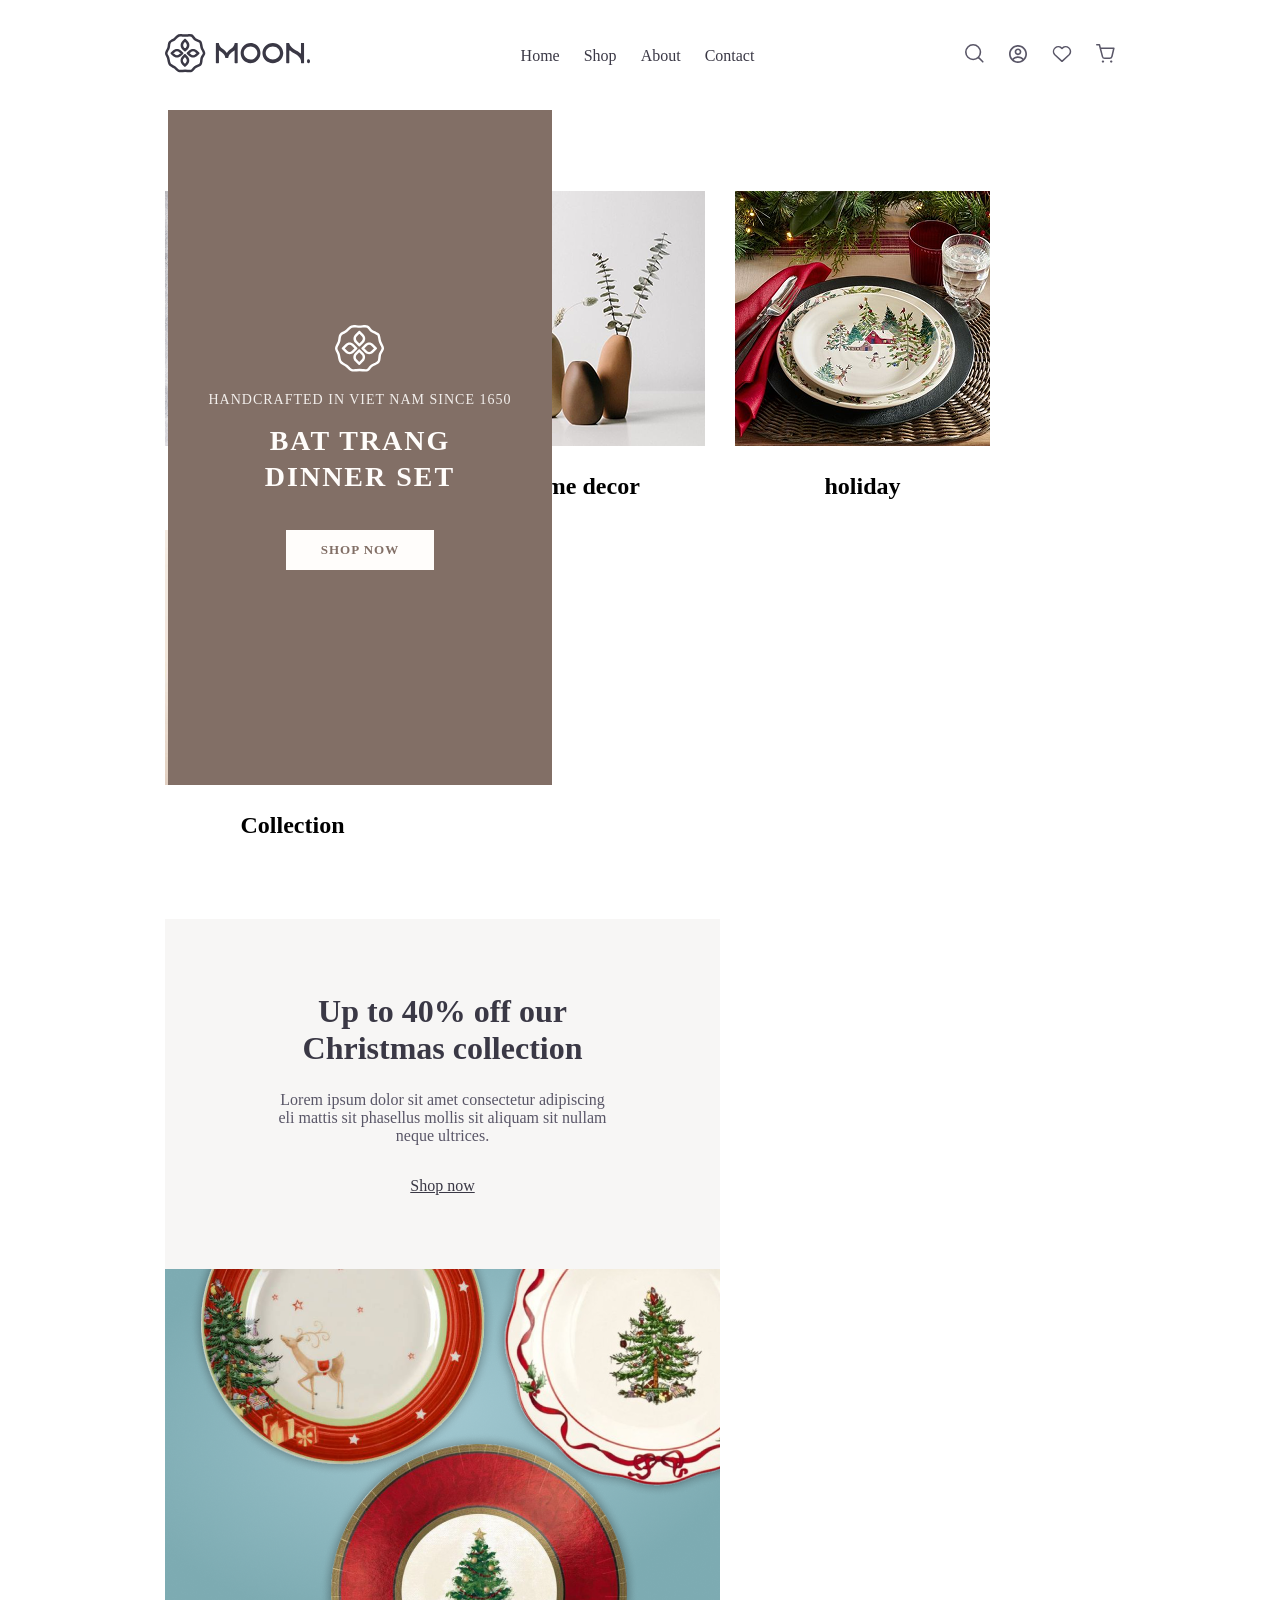
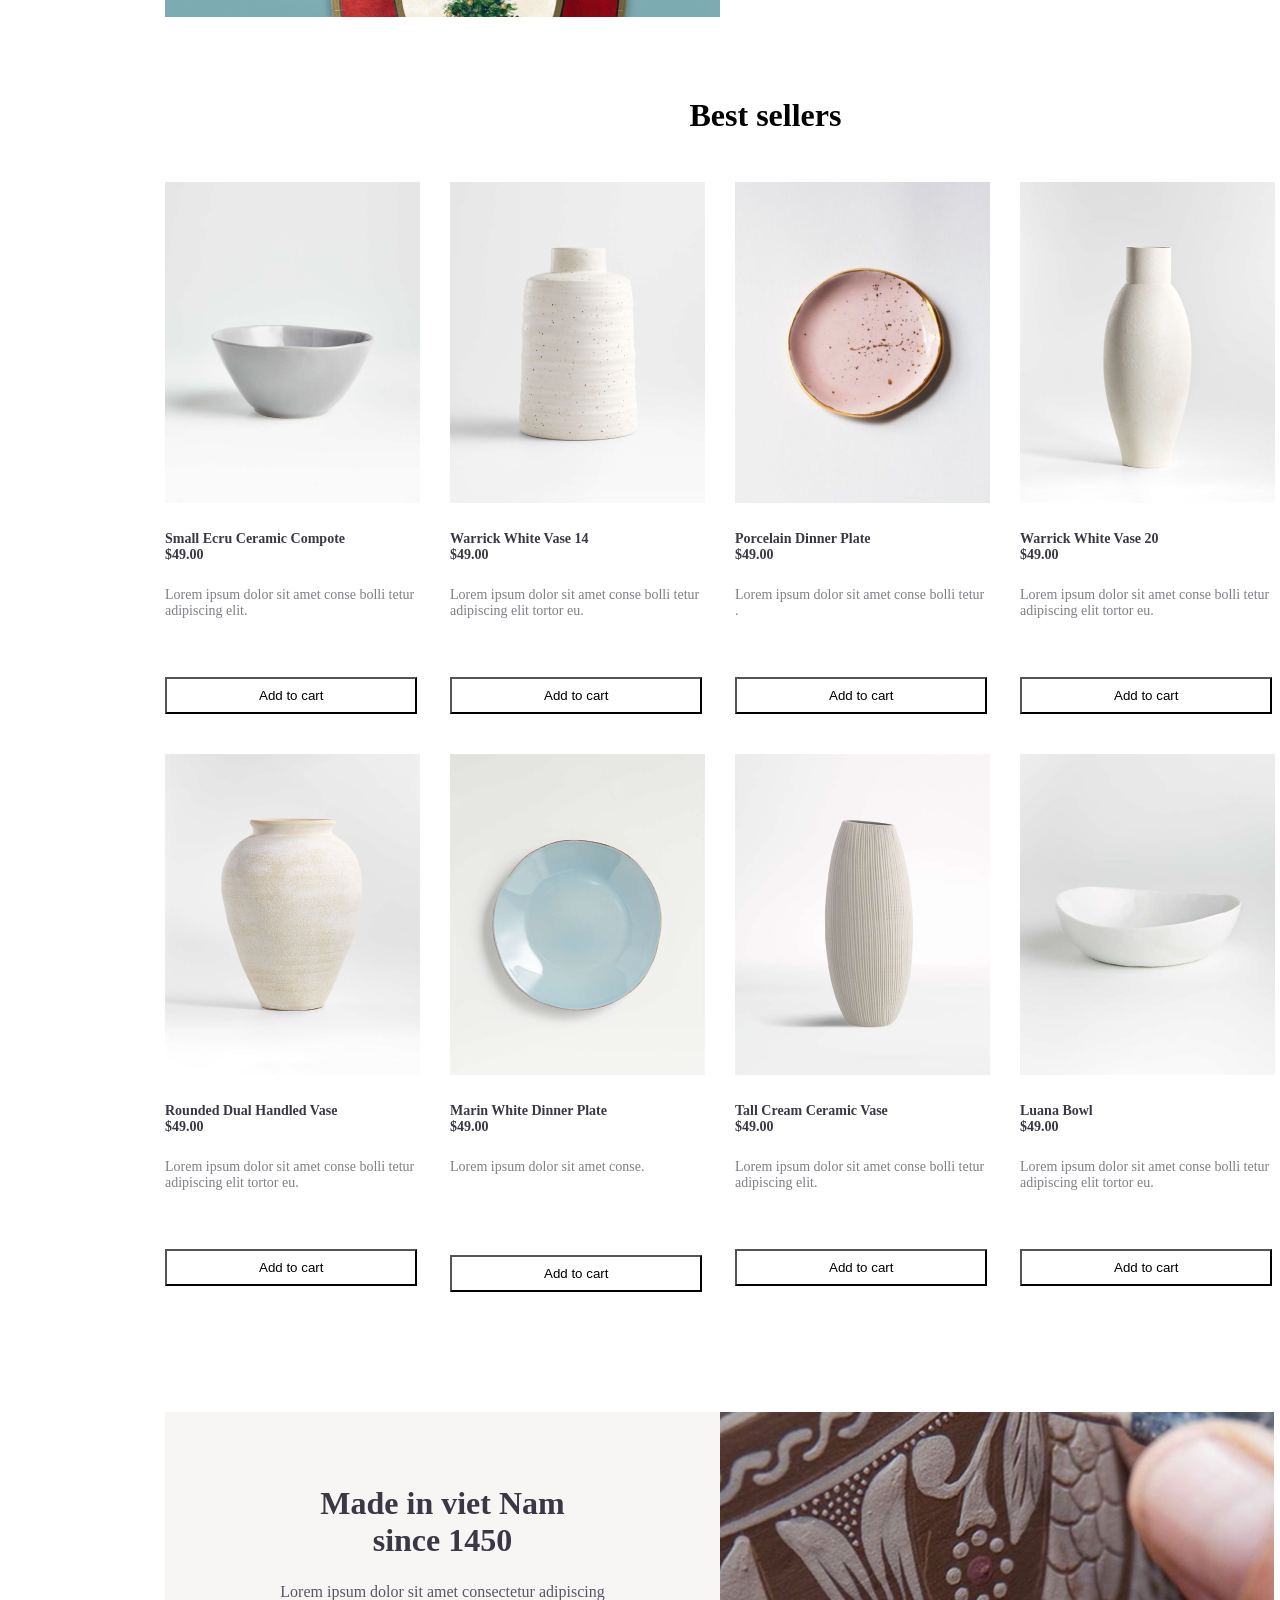
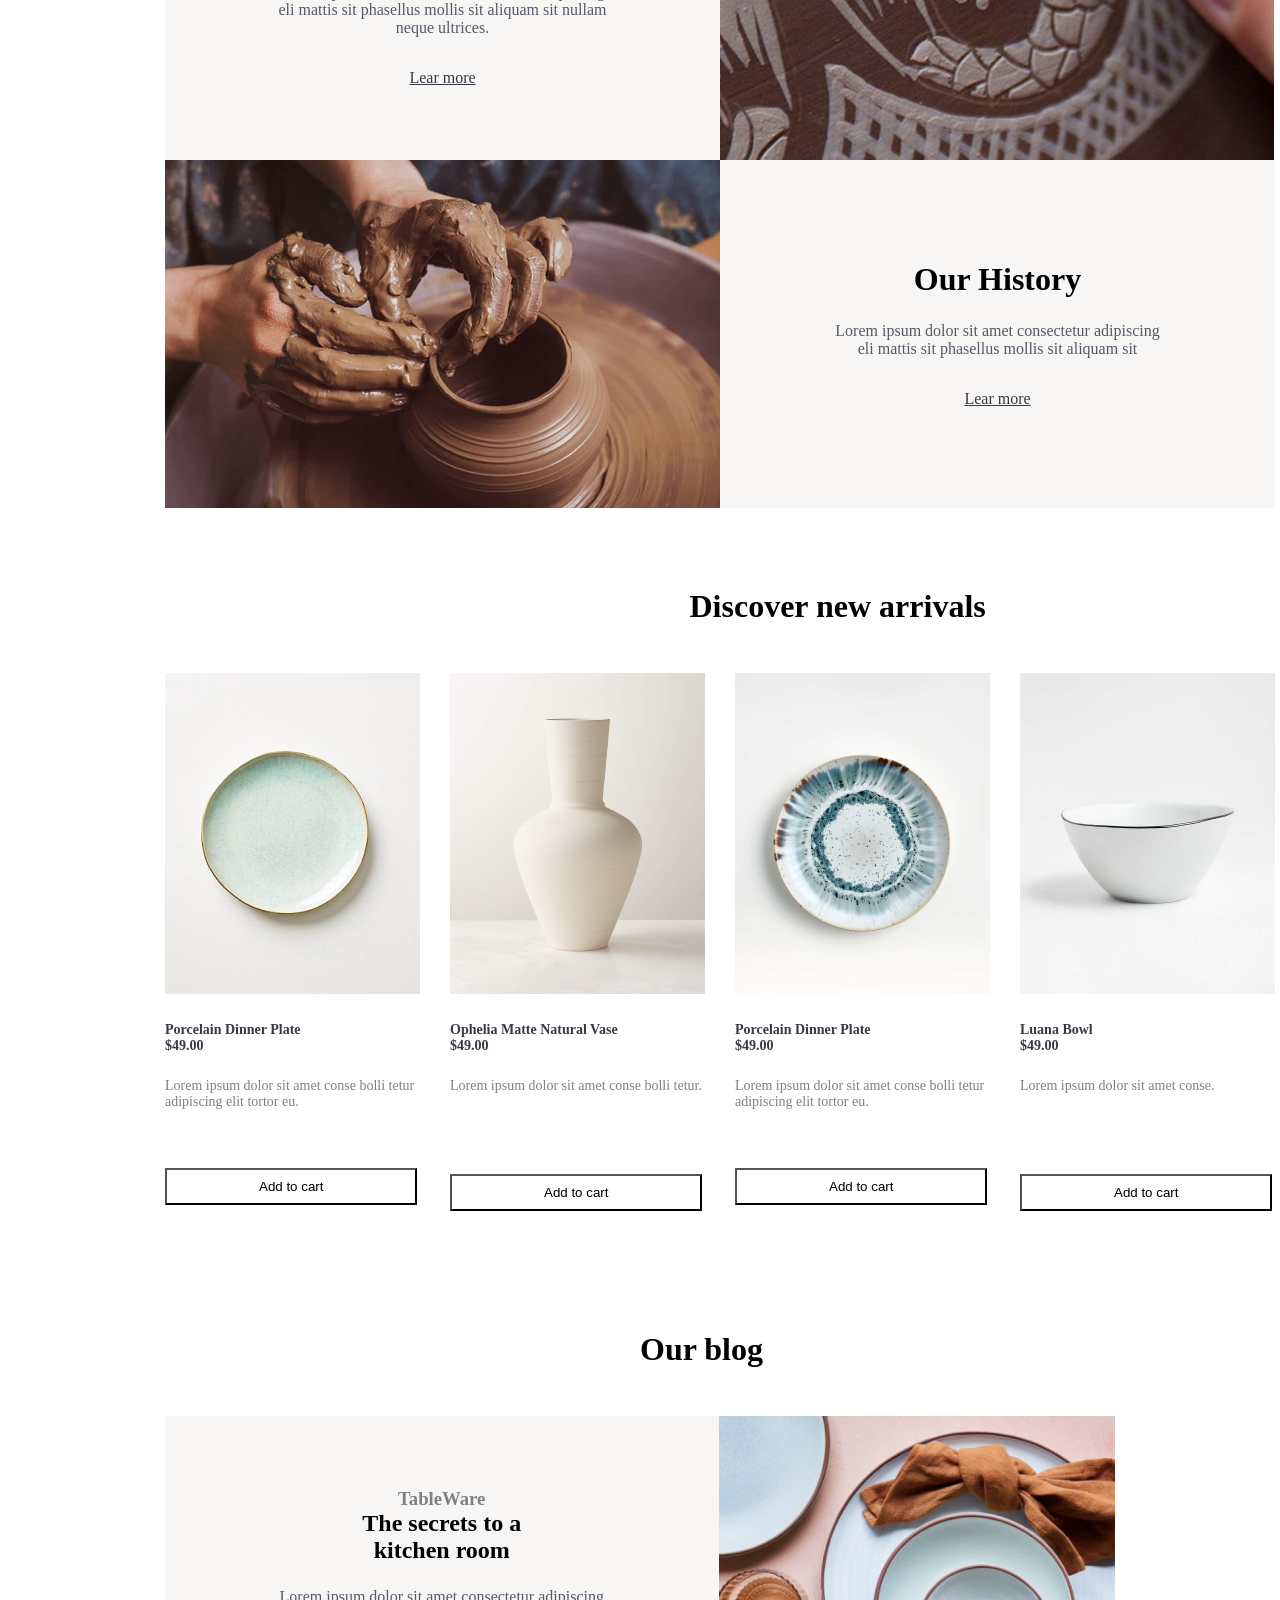
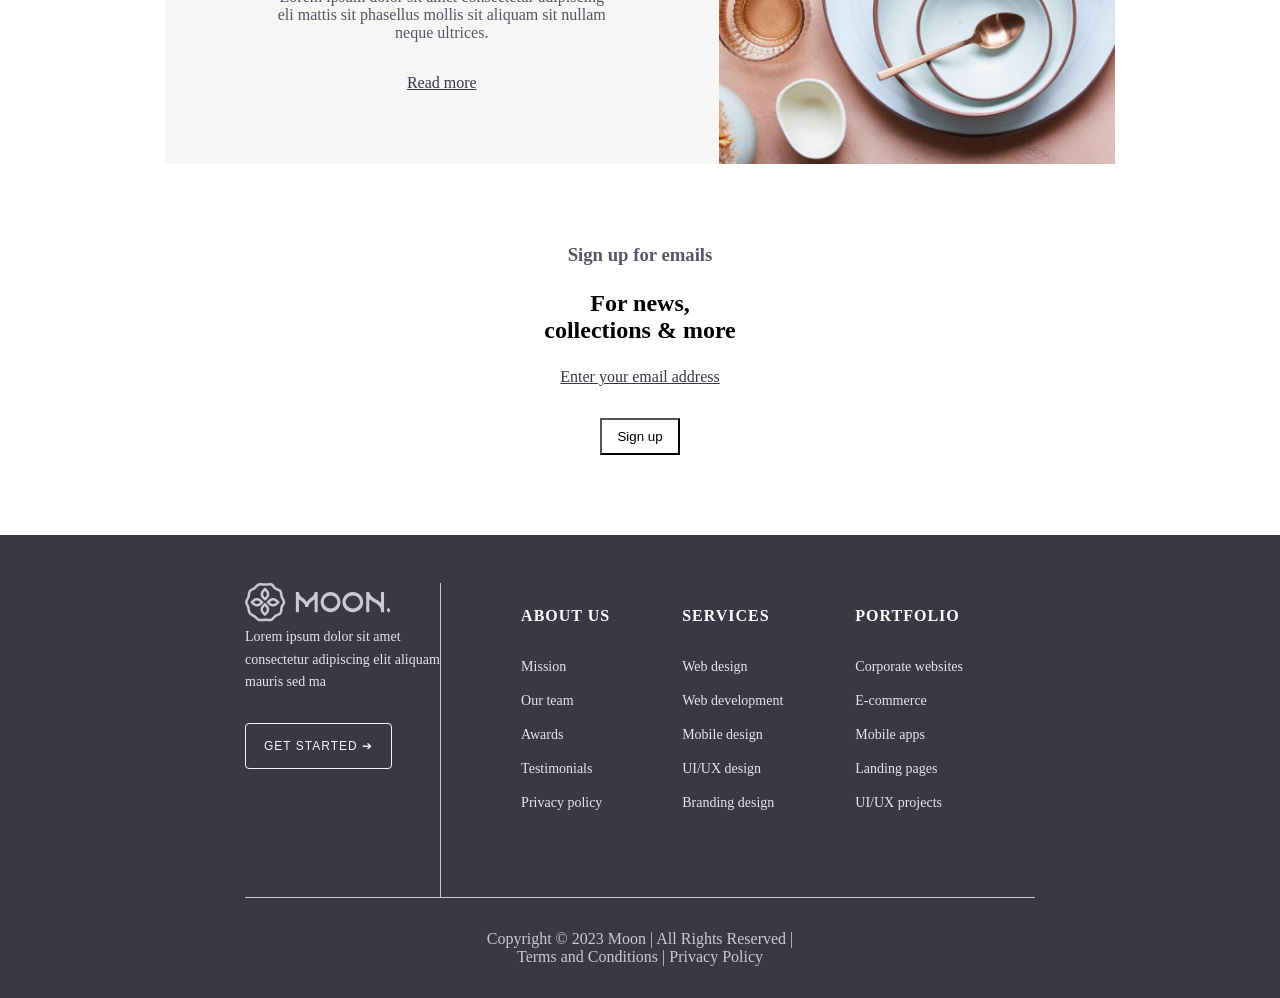
==== commit c3b29147: "create navbar section" ====
--- a/index.html
+++ b/index.html
@@ -62,12 +62,12 @@
     <div class="collections">
         <div class="container">
             <div class="row">
-                        <div class="collection">
-            <img src="./assets/image/homepage/TableWare.png" alt="">
-            <h2>TableWare</h2>
-        </div>
-
-        <div class="collection">
+                <div class="collection">
+                    <img src="./assets/image/homepage/TableWare.png" alt="">
+                    <h2>TableWare</h2>
+                </div>
+
+                    <div class="collection">
             <img src="./assets/image/homepage/Home decor.png " alt="">
             <h2>Home decor</h2>
         </div>
@@ -172,7 +172,7 @@
                     <div class="Made">
                         <h1>Made in viet Nam since 1450</h1>
                         <p>Lorem ipsum dolor sit amet consectetur adipiscing eli mattis sit phasellus mollis sit aliquam sit nullam neque ultrices.</p>
-                        <a href="#">Lear more</a>
+                        <a href="./About.html#History-Lear">Lear more</a>
                     </div>
                     <div class="imgmade">
                         <img src="./assets/image/homepage/Made.png" alt="">
@@ -185,7 +185,7 @@
                 <div class="History">
                     <h1>Our History</h1>
                     <p>Lorem ipsum dolor sit amet consectetur adipiscing eli mattis sit phasellus mollis sit aliquam sit </p>
-                    <a href="#">Lear more </a>
+                    <a href="./About.html#History-Lear">Lear more </a>
                 </div>
             </div>
            </div>
@@ -233,7 +233,7 @@
              <div class="blog1">
                 <div class="TableWare">
                     <h3>TableWare</h3>
-                    <h1>The secrets to a <br> kitchen room</h1>
+                    <h2>The secrets to a <br> kitchen room</h2>
                     <p>Lorem ipsum dolor sit amet consectetur adipiscing eli mattis sit phasellus mollis sit aliquam sit nullam neque ultrices.</p>
                     <a href="#">Read more</a>
                 </div>
@@ -242,11 +242,12 @@
                 </div>
             </div>
         </div>
-      <div class="emails">
-        <h3>Sign up for emails</h3>
-        <h1>For news,<br> collections & more</h1>
-        <a href="#">Enter your email address</a>
-        <button>Sign up</button>
+    </div>
+    <div class="emails">
+            <h3>Sign up for emails</h3>
+           <h2>For news,<br> collections & more</h2>
+            <a href="#">Enter your email address</a>
+          <button>Sign up</button>
     </div>
   <div class="moon-footer">
         <div class="footer-container">
@@ -256,17 +257,17 @@
                 <button class="footer-btn">GET STARTED ➔</button>
             </div>
             <div class="footer-column">
-                <h3 class="column-title">ABOUT US</h3>
+                <a href="./About.html"><h3 class="column-title">ABOUT US</h3></a>
                 <ul class="column-links">
-                    <li><a href="#">Mission</a></li>
-                    <li><a href="#">Our team</a></li>
-                    <li><a href="#">Awards</a></li>
-                    <li><a href="#">Testimonials</a></li>
+                    <li><a href="./About.html#1910">Mission</a></li>
+                    <li><a href="./About.html#Meet-Our-Team">Our team</a></li>
+                    <li><a href="./About.html#1990">Awards</a></li>
+                    <li><a href="./About.html#2010">Testimonials</a></li>
                     <li><a href="#">Privacy policy</a></li>
                 </ul>
             </div>
             <div class="footer-column">
-                <h3 class="column-title">SERVICES</h3>
+                <a><h3 class="column-title">SERVICES</h3><a>
                 <ul class="column-links">
                     <li><a href="#">Web design</a></li>
                     <li><a href="#">Web development</a></li>
@@ -277,7 +278,7 @@
             </div>
 
           <div class="footer-column">
-                <h3 class="column-title">PORTFOLIO</h3>
+                <a><h3 class="column-title">PORTFOLIO</h3><a>
                 <ul class="column-links">
                     <li><a href="#">Corporate websites</a></li>
                     <li><a href="#">E-commerce</a></li>
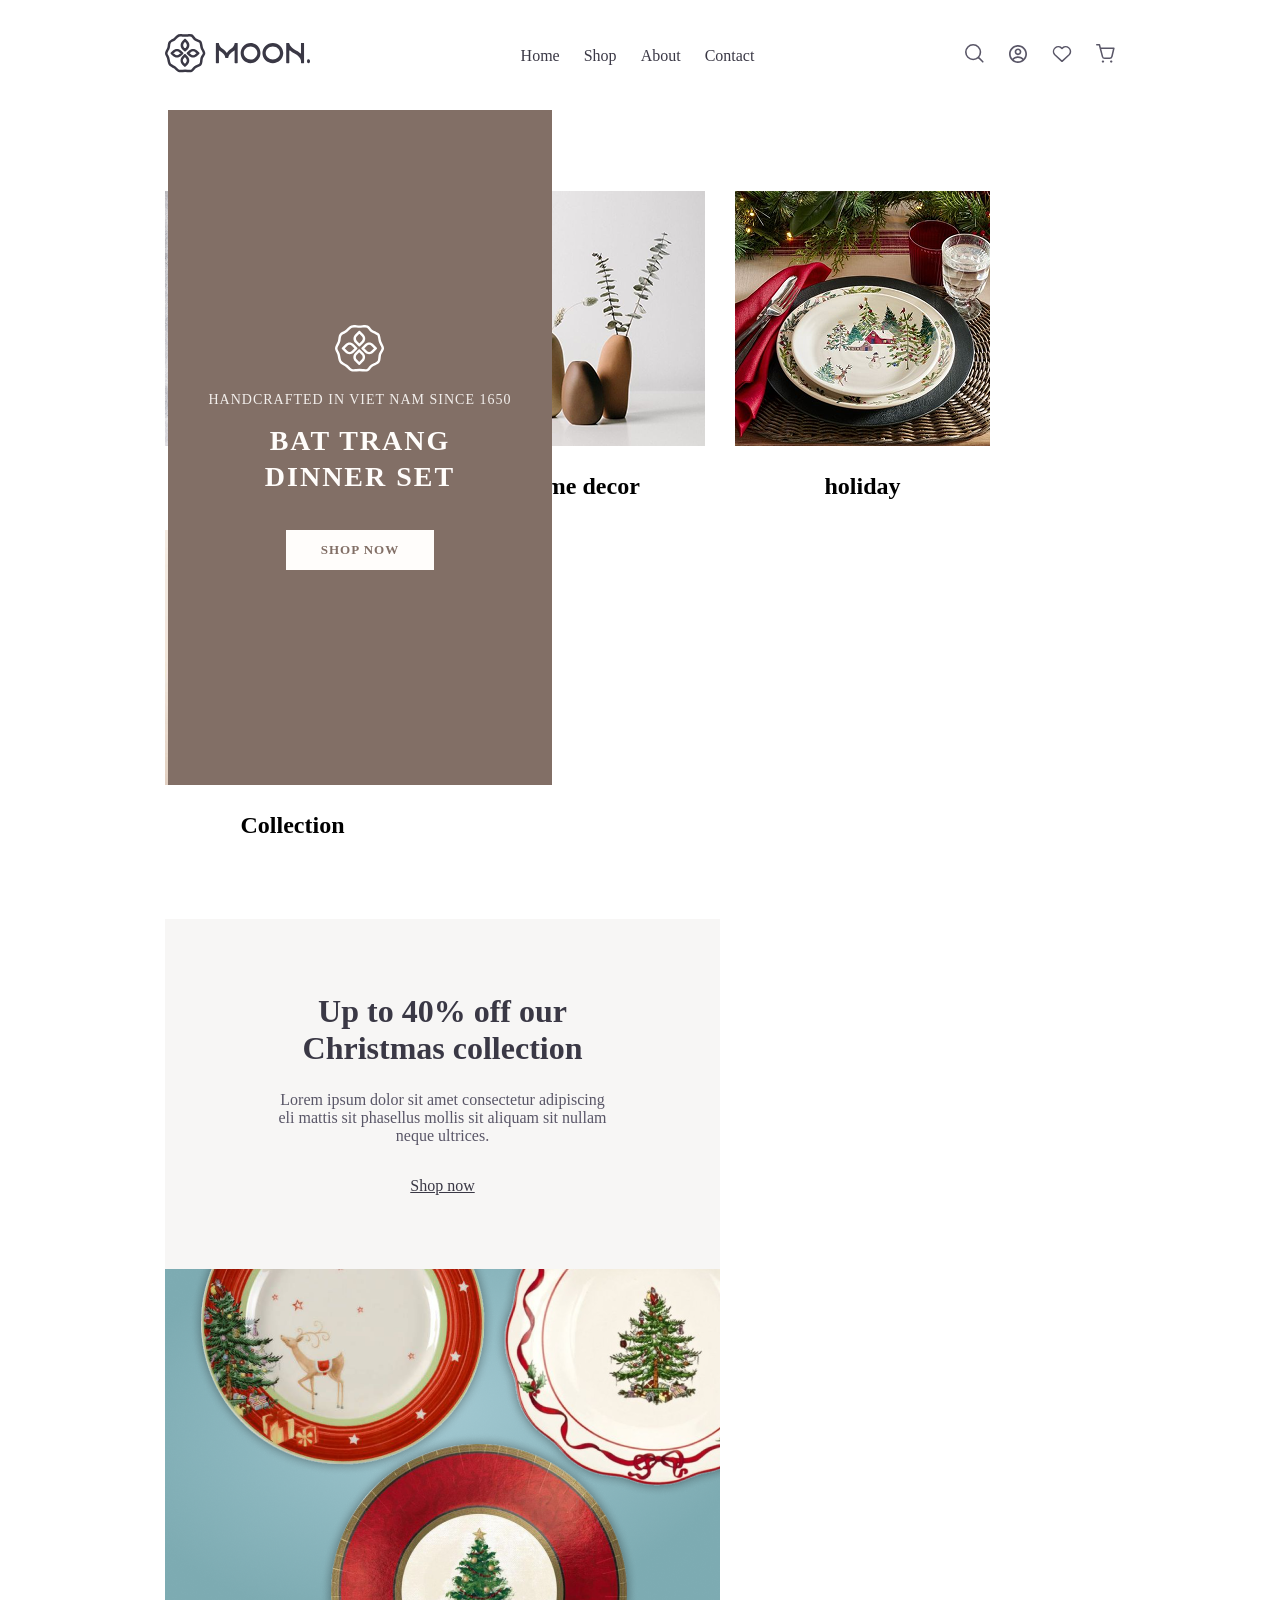
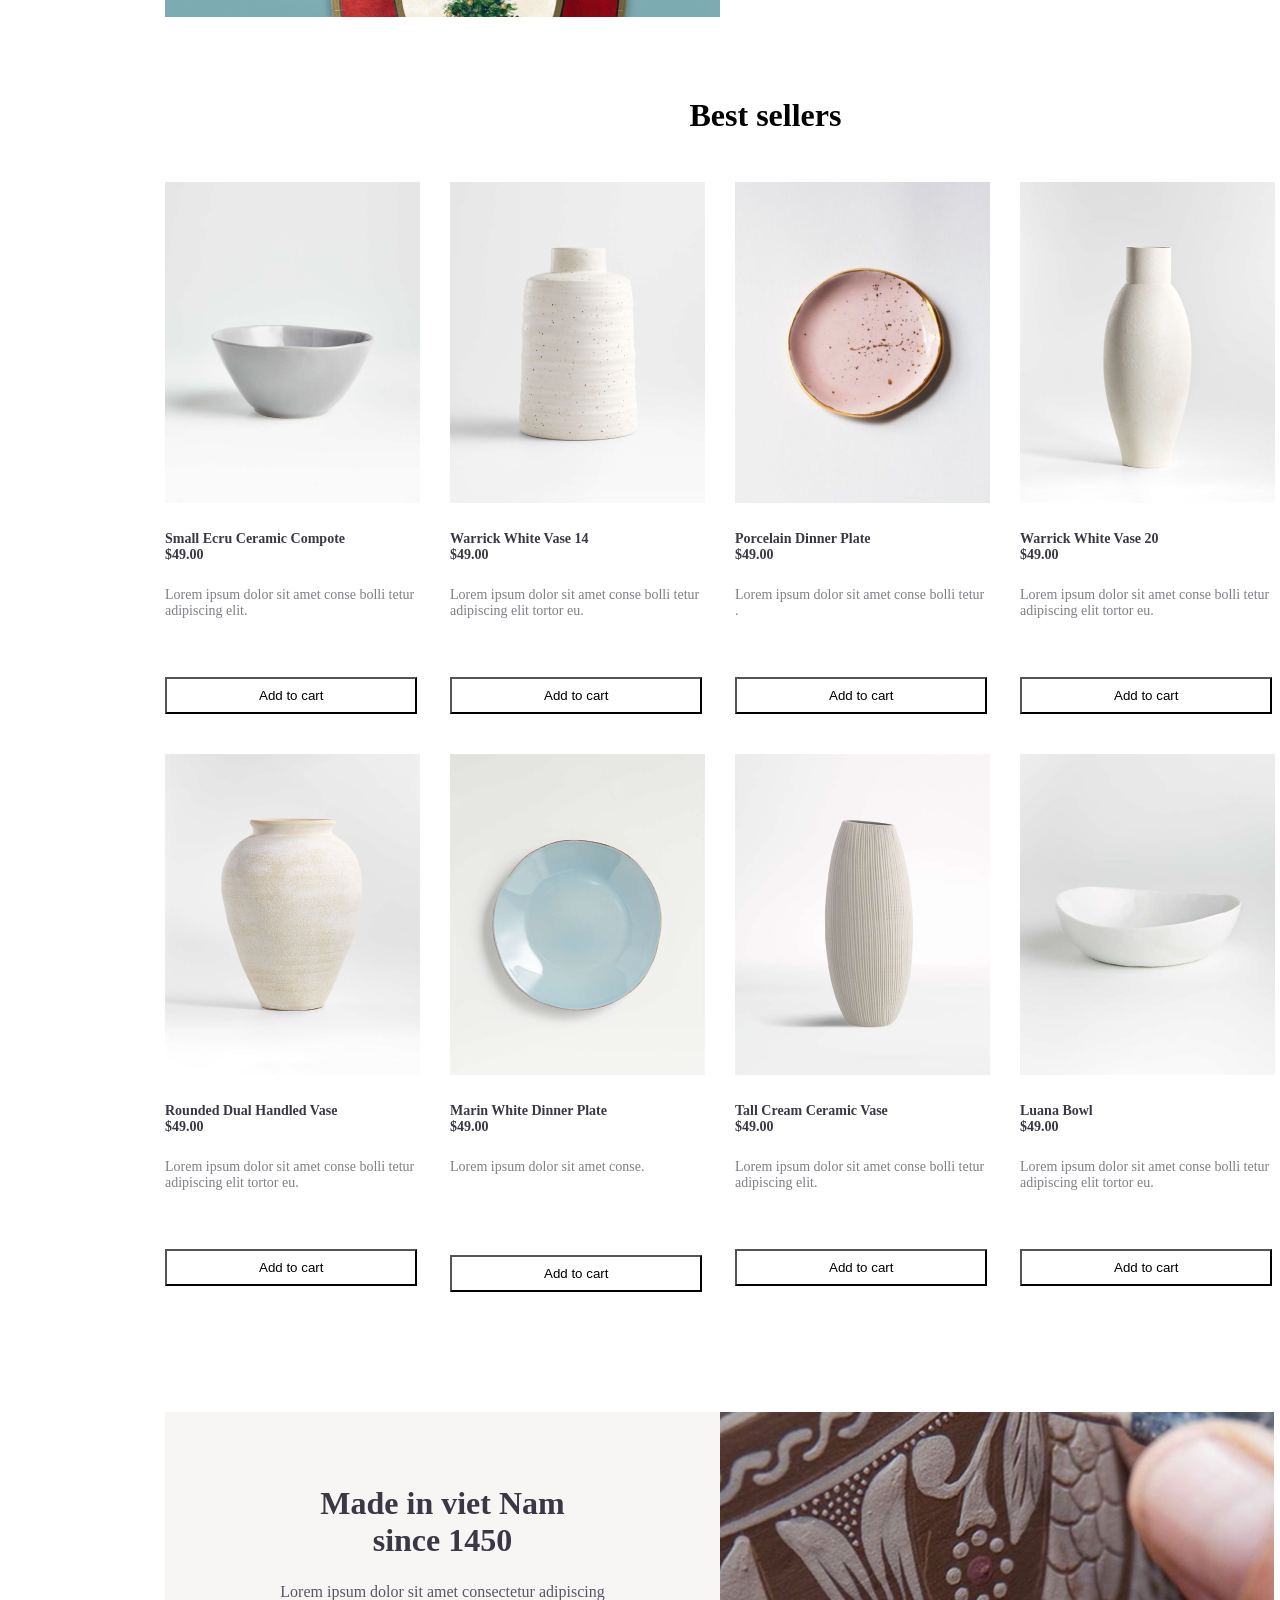
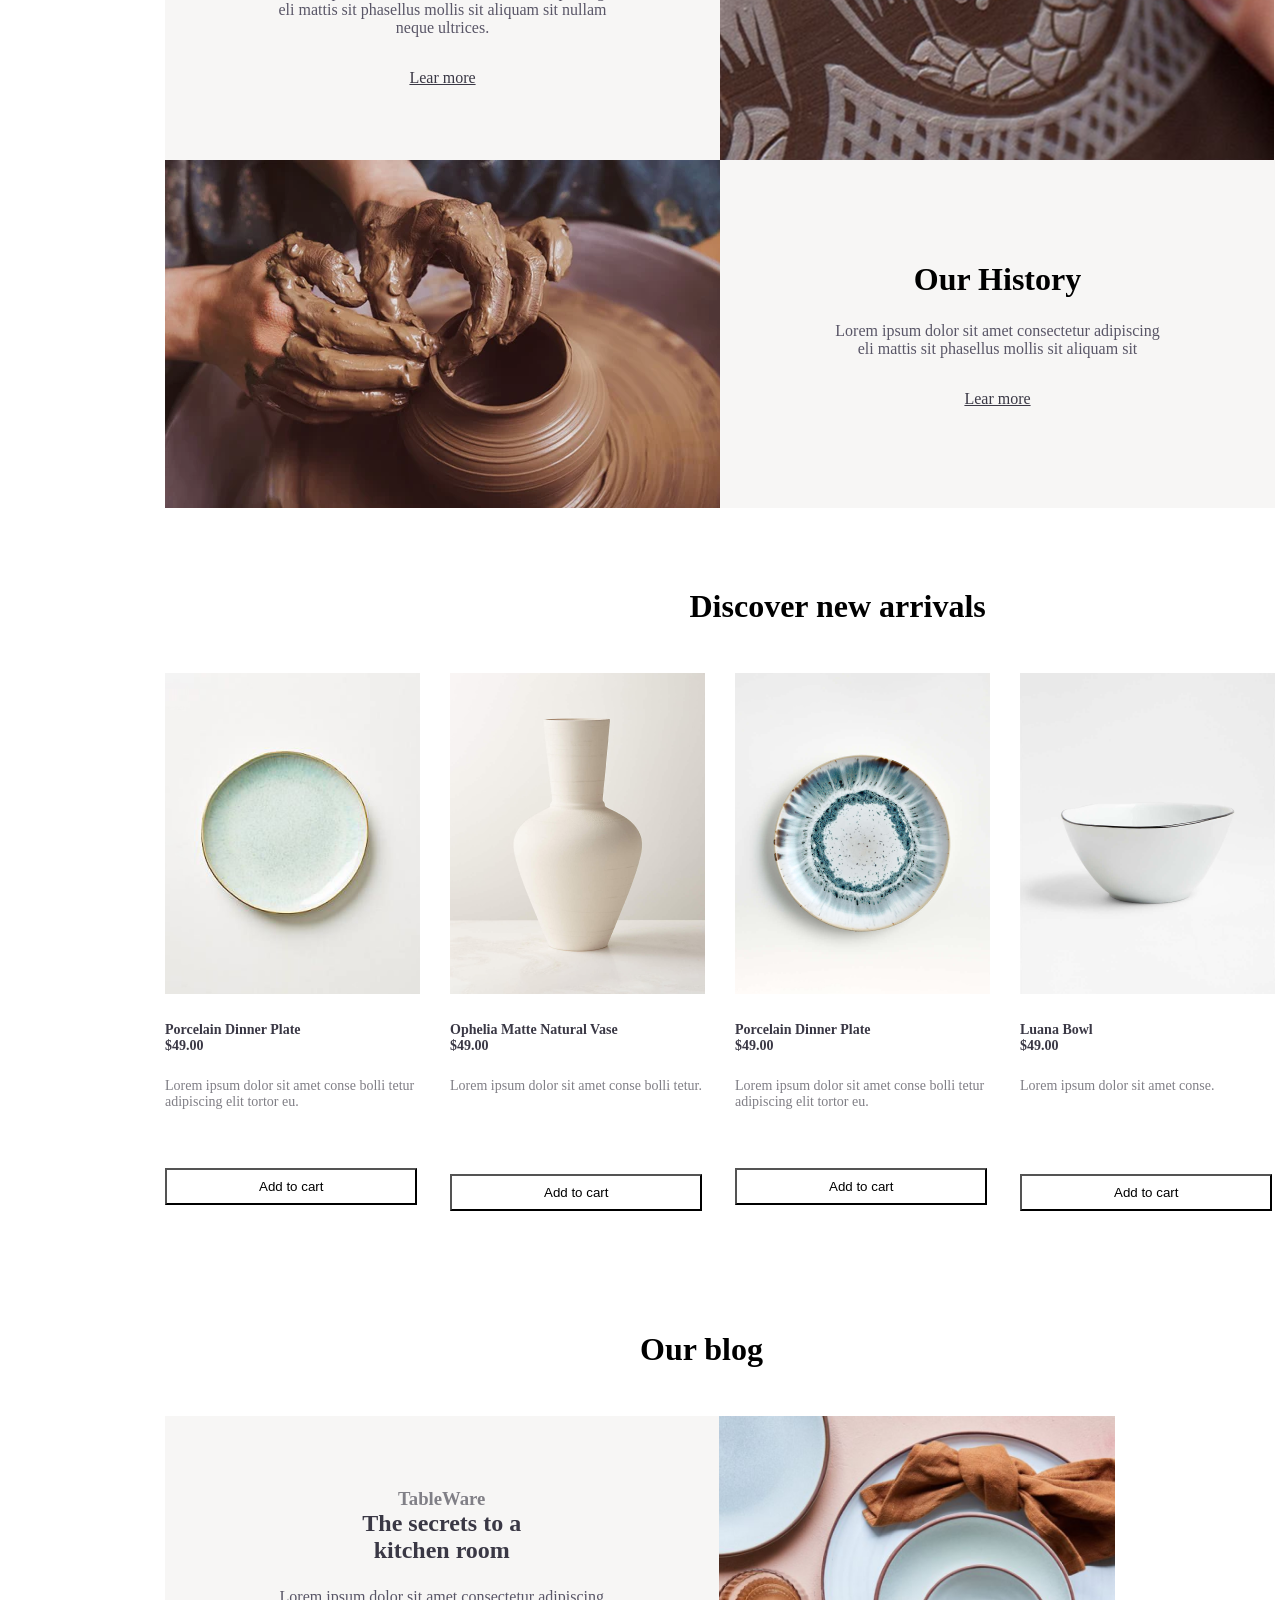
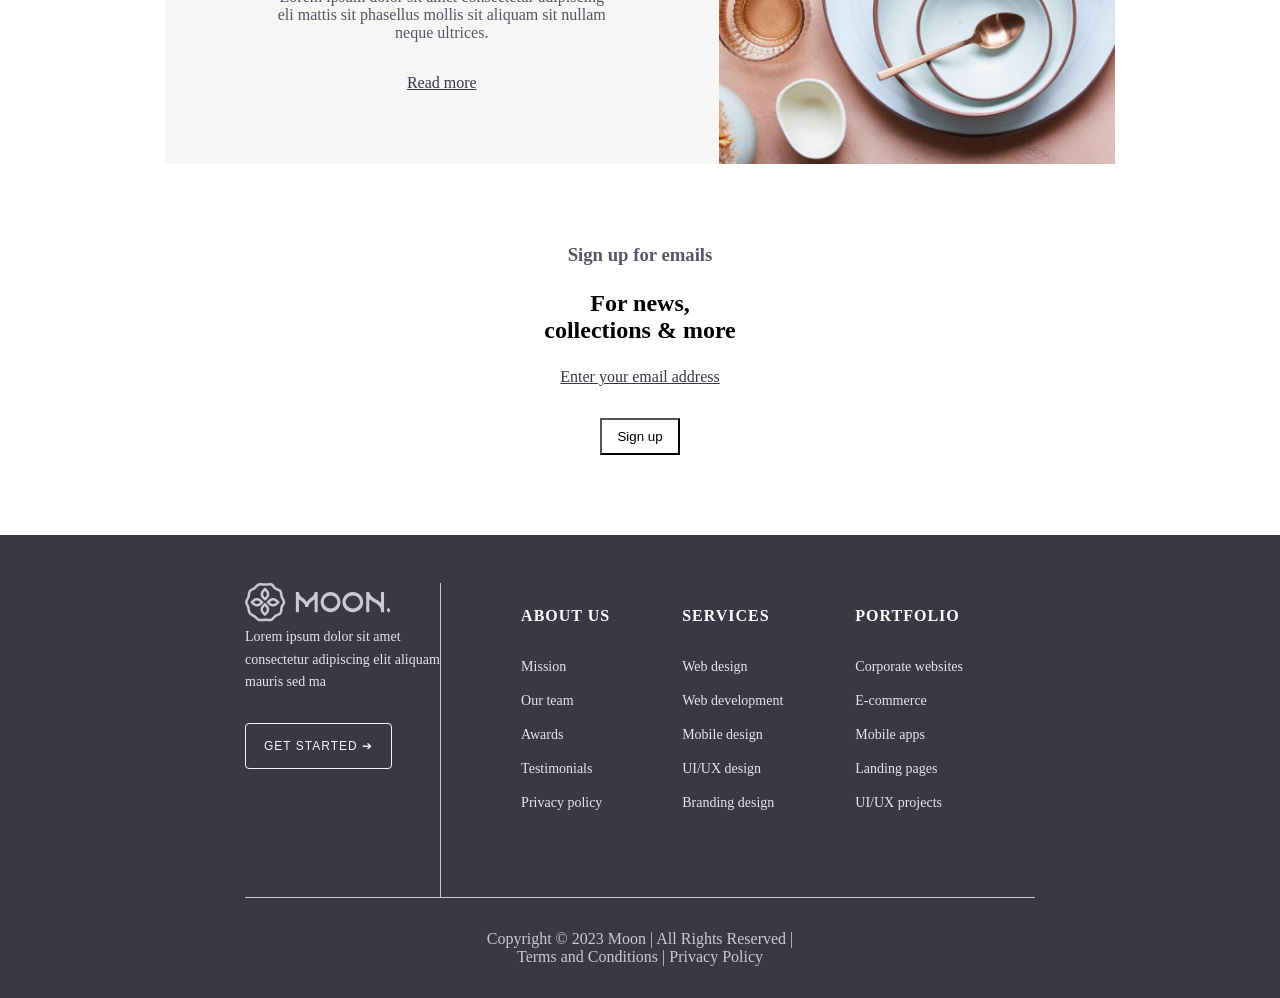
==== commit 9df76ba2: "html" ====
--- a/index.html
+++ b/index.html
@@ -17,32 +17,32 @@
                 <div class="meun">
                     <ul>
                         <li>
-                            <a href="#">Home</a>
-                        </li>
-                        <li>
-                            <a href="#">Shop</a>
-                        </li>
-                        <li>
-                            <a href="#">About</a>
-                        </li>
-                        <li>
-                            <a href="#">Contact</a>
+                            <a href="./index.html">Home</a>
+                        </li>
+                        <li>
+                            <a href="./shop.html">Shop</a>
+                        </li>
+                        <li>
+                            <a href="./About.html">About</a>
+                        </li>
+                        <li>
+                            <a href="./contact.html">Contact</a>
                         </li>
                     </ul>
                 </div>
                 <div class="header">
                     <ul>
                         <li class="icon-hidden">
-                            <a href="#"><img src="./assets/image/header/Search.svg" alt=""></a>
+                            <a href="./blog.html#sidebar"><img src="./assets/image/header/Search.svg" alt=""></a>
                         </li>
                         <li class="icon-hidden" >
                             <a href="#"><img src="./assets/image/header/Avatar.svg" alt=""></a>
                         </li>
                         <li class="icon-hidden">
-                            <a href="#"><img src="./assets/image/header/Heart.svg" alt=""></a>
-                        </li>
-                        <li>
-                            <a href="#"><img src="./assets/image/header/Shopping cart.svg" alt=""></a>
+                            <a href="./Product.html#heart"><img src="./assets/image/header/Heart.svg" alt=""></a>
+                        </li>
+                        <li>
+                            <a href="./cart.html"><img src="./assets/image/header/Shopping cart.svg" alt=""></a>
                         </li>
                     </ul>
                 </div>
@@ -56,7 +56,7 @@
             <img src="./assets/image/homepage/IconMD.svg" alt="">
             <p>Handcrafted in Viet Nam since 1650</p>
             <h1>BAT TRANG <br> DINNER SET</h1>
-            <a>SHOP NOW</a>
+            <a href="./shop.html">SHOP NOW</a>
         </div>
     </div>
     <div class="collections">
@@ -91,7 +91,7 @@
                 <div class="Grid">
                     <h1>Up to 40% off our Christmas collection</h1>
                     <p>Lorem ipsum dolor sit amet consectetur adipiscing eli mattis sit phasellus mollis sit aliquam sit nullam neque ultrices.</p>
-                    <a href="#">Shop now</a>
+                    <a href="./shop.html">Shop now</a>
                 </div>
                 <div class="imgV2">
                     <img src="./assets/image/homepage/CardsV2.png" alt="">
@@ -235,7 +235,7 @@
                     <h3>TableWare</h3>
                     <h2>The secrets to a <br> kitchen room</h2>
                     <p>Lorem ipsum dolor sit amet consectetur adipiscing eli mattis sit phasellus mollis sit aliquam sit nullam neque ultrices.</p>
-                    <a href="#">Read more</a>
+                    <a href="./blog.html">Read more</a>
                 </div>
                 <div class="imgblog">
                     <img src="./assets/image/homepage/blog.png" alt="">
@@ -246,7 +246,7 @@
     <div class="emails">
             <h3>Sign up for emails</h3>
            <h2>For news,<br> collections & more</h2>
-            <a href="#">Enter your email address</a>
+            <a href="./chect out.html">Enter your email address</a>
           <button>Sign up</button>
     </div>
   <div class="moon-footer">
@@ -254,7 +254,7 @@
             <div class=" brand-column">
                 <img src="./assets/image/header/logo2.svg" alt="">
                 <p class="footer-text">Lorem ipsum dolor sit amet consectetur adipiscing elit aliquam mauris sed ma</p>
-                <button class="footer-btn">GET STARTED ➔</button>
+                <a href="./shop.html"><button class="footer-btn">GET STARTED ➔</button></a>
             </div>
             <div class="footer-column">
                 <a href="./About.html"><h3 class="column-title">ABOUT US</h3></a>
@@ -280,7 +280,7 @@
           <div class="footer-column">
                 <a><h3 class="column-title">PORTFOLIO</h3><a>
                 <ul class="column-links">
-                    <li><a href="#">Corporate websites</a></li>
+                    <li><a href="./contact.html#map">Corporate websites</a></li>
                     <li><a href="#">E-commerce</a></li>
                     <li><a href="#">Mobile apps</a></li>
                     <li><a href="#">Landing pages</a></li>
--- a/assets/css/homepage.css
+++ b/assets/css/homepage.css
@@ -264,7 +264,7 @@
 .button1 button{
     margin-top: 80px;
 }
-@media screen and (min-width: 320px ) and (max-width:660px){
+@media screen and (min-width: 320px ) and (max-width:960px){
     .Best {
         margin-top: 40px;
         width: 100%;
@@ -363,7 +363,7 @@
     width: 555px;
     height: 348px;
 }
-@media screen and (min-width: 320px ) and (max-width:660px) {
+@media screen and (min-width: 320px ) and (max-width:960px) {
 
     .Lear1 {
         flex-direction: column;
@@ -387,7 +387,7 @@
         width: 100%;
         height: 600px; 
         object-fit: cover;
-        display: block; /* يمنع ظهور أي فراغ أبيض افتراضي أسفل الصورة */
+        display: block; 
     }
 }
 
@@ -415,7 +415,7 @@
     flex: 1;
     
 }
-.TableWare h1{
+.TableWare h2{
     color: #3A3845;
     font-style: 28px;
     max-width: 300px;
@@ -442,8 +442,31 @@
     width: 100%;
     height: 100%;
 }
-@media screen and (min-width: 320px ) and (max-width:660px) {
-    .blog h1 {
+.emails{
+    display: flex;
+    flex-direction: column;
+    align-items: center;
+    justify-content: center;
+    text-align: center;
+    flex: 1;  
+}
+.emails button{
+    padding: 9px 15px;
+    background-color: transparent;
+    margin-bottom: 80px;
+    align-items: stretch;
+    margin-top: 32px;
+}
+.emails h3{
+    color: #595667;
+    margin-top: 80px;
+}
+.emails h2{
+    margin-top: 24px;
+    margin-bottom: 24px;
+}
+@media screen and (min-width: 320px ) and (max-width:960px) {
+    .blog h1{
         margin-left: 0;
         text-align: center;
     }
@@ -456,7 +479,7 @@
         width: 100%;
         height: 337px;
     }
-    .TableWare h1{
+    .TableWare h2{
         font-size: 28px;
         margin-top: 24px;
         margin-bottom: 24px;
@@ -477,7 +500,7 @@
     .emails h3{
         margin-top: 40px;
     }
-    .emails h1 {
+    .emails h2 {
         font-size: 28px;
         margin-bottom: 24px;
         margin-top: 24px;
@@ -498,29 +521,6 @@
     }
 }
 
-.emails{
-    display: flex;
-    flex-direction: column;
-    align-items: center;
-    justify-content: center;
-    text-align: center;
-    flex: 1;  
-}
-.emails button{
-    padding: 9px 15px;
-    background-color: transparent;
-    margin-bottom: 80px;
-    align-items: stretch;
-    margin-top: 32px;
-}
-.emails h3{
-    color: #595667;
-    margin-top: 80px;
-}
-.emails h2{
-    margin-top: 24px;
-    margin-bottom: 24px;
-}
 .moon-footer {
   padding: 48px 245px 0px 245px; 
 }
